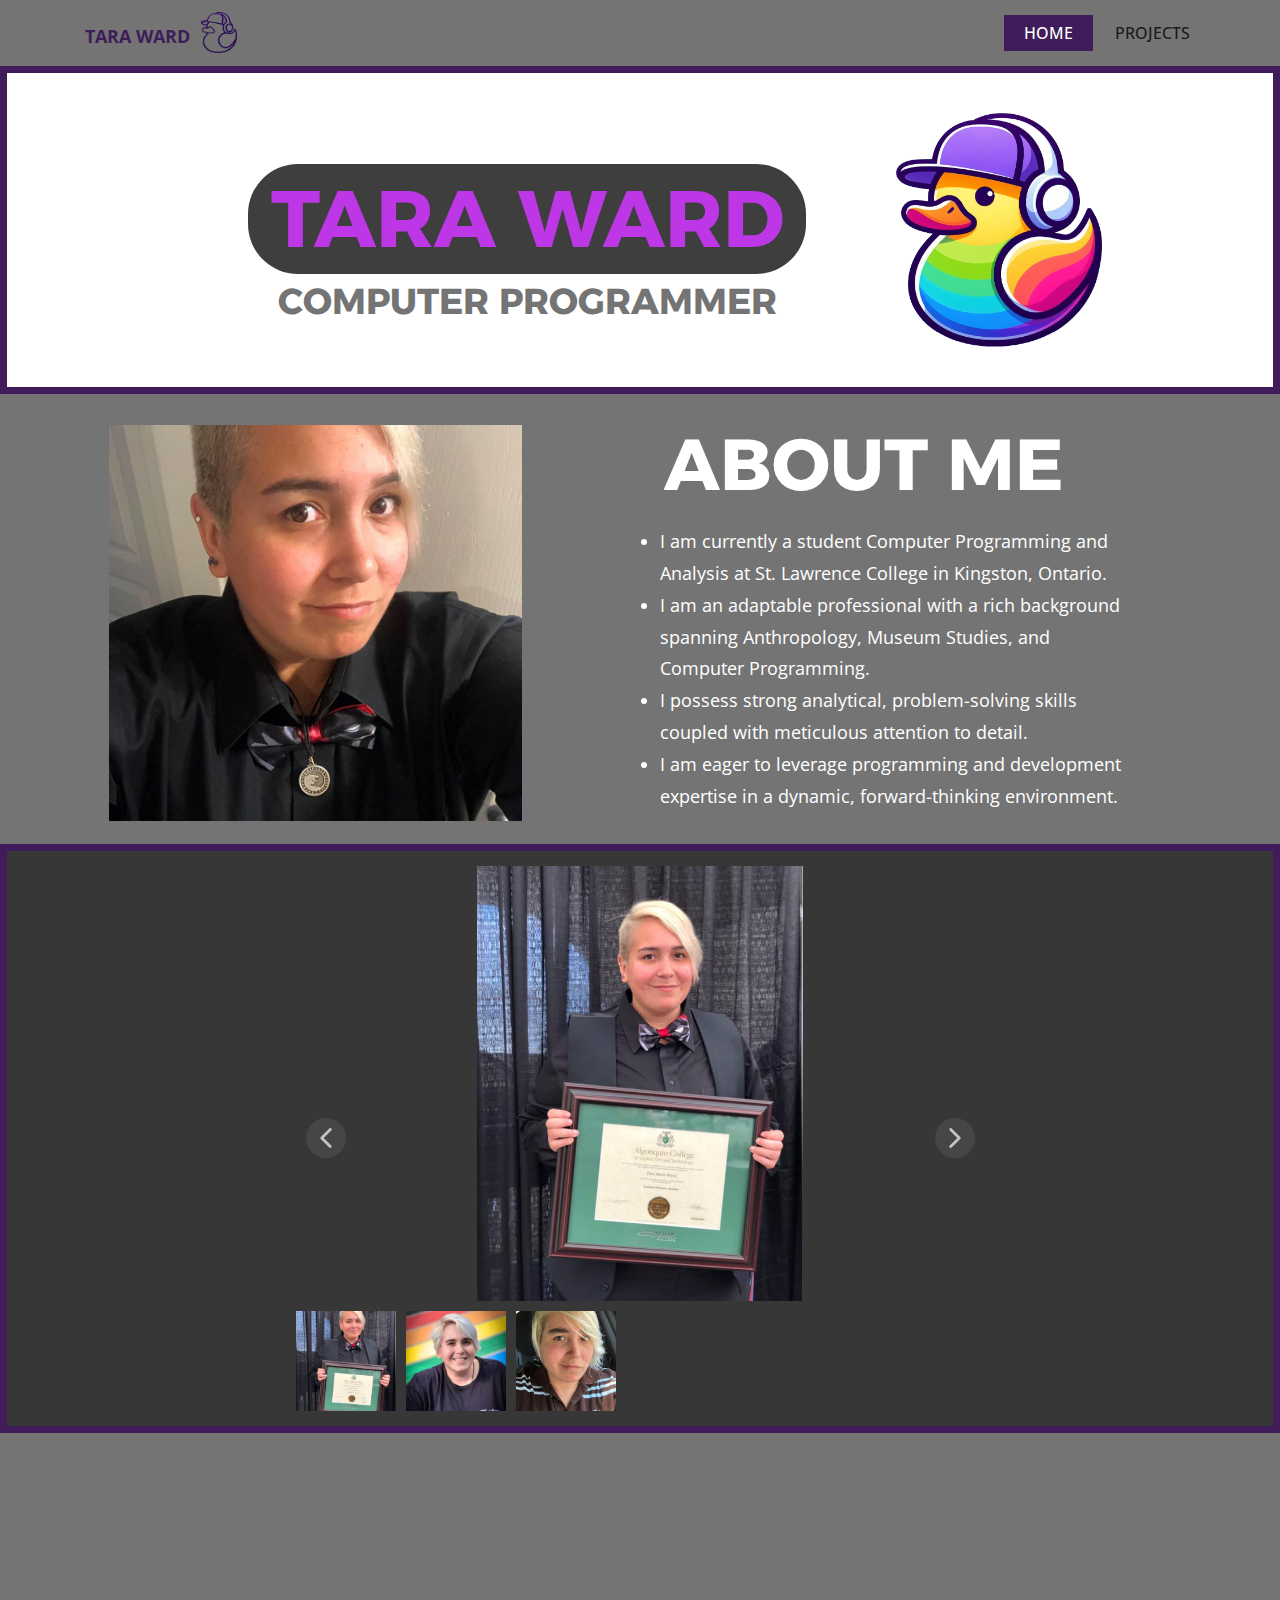
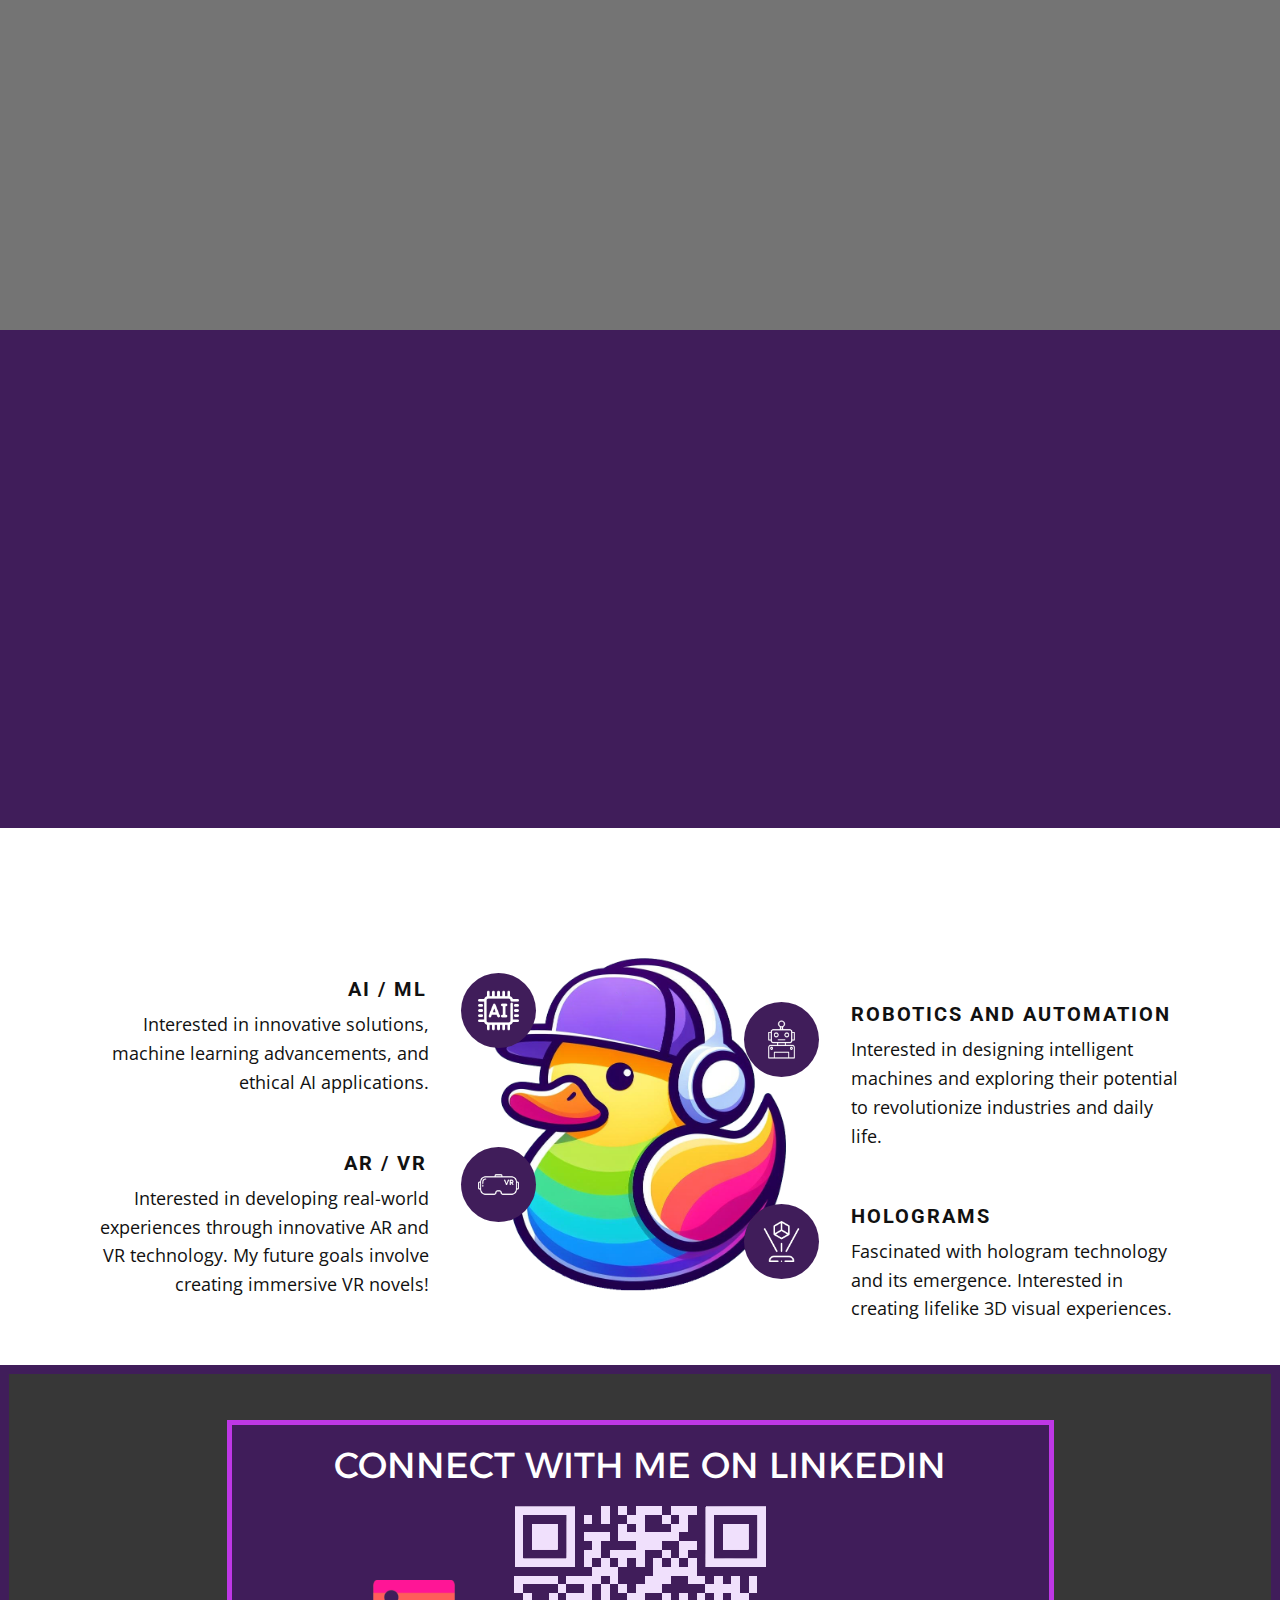
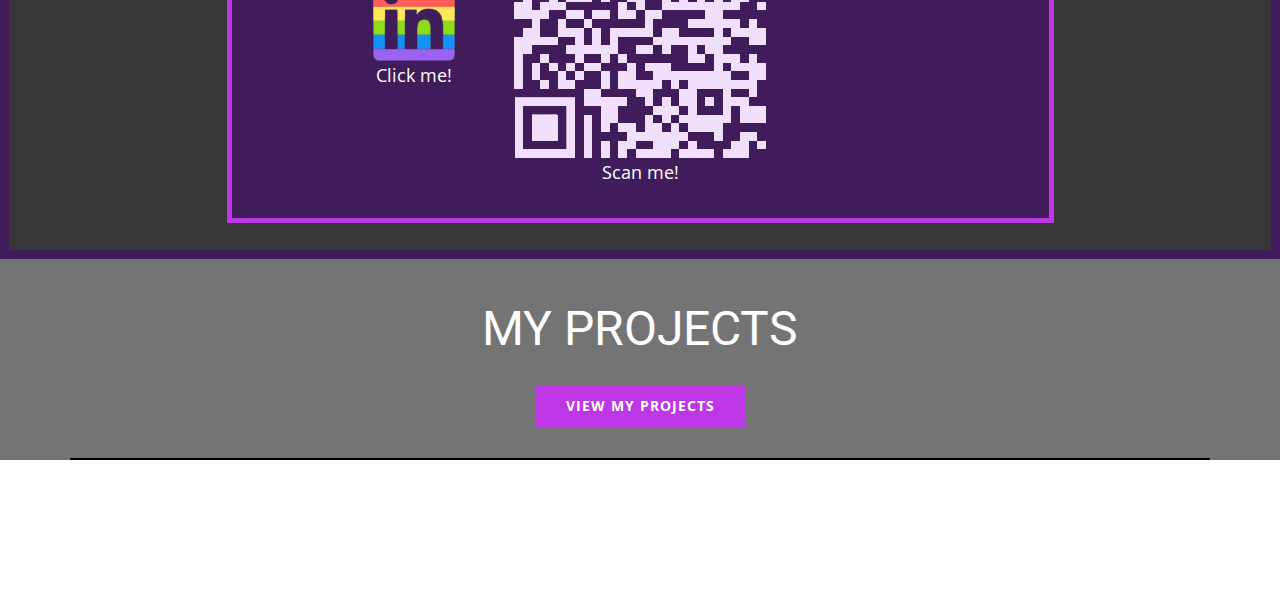
==== index.html @ 1d10e061 "Update index.html" ====
<!DOCTYPE html>
<html style="font-size: 16px;" lang="en"><head>
    <meta name="viewport" content="width=device-width, initial-scale=1.0">
    <meta charset="utf-8">
    <meta name="keywords" content="Web Software Developers, Key Features, Data Visualization, IT solutions, IT solutions, Web Analytics, We are directly involved in t​he process, Get in Touch!">
    <meta name="description" content="">
    <title>Home</title>
    <link rel="stylesheet" href="nicepage.css" media="screen">
<link rel="stylesheet" href="Home.css" media="screen">
    <script class="u-script" type="text/javascript" src="jquery-1.9.1.min.js" defer=""></script>
    <script class="u-script" type="text/javascript" src="nicepage.js" defer=""></script>
    <meta name="generator" content="Nicepage 6.4.0, nicepage.com">
    <link id="u-theme-google-font" rel="stylesheet" href="https://fonts.googleapis.com/css?family=Roboto:100,100i,300,300i,400,400i,500,500i,700,700i,900,900i|Open+Sans:300,300i,400,400i,500,500i,600,600i,700,700i,800,800i">
    <link id="u-page-google-font" rel="stylesheet" href="https://fonts.googleapis.com/css?family=Alexandria:100,200,300,400,500,600,700,800,900">
    
    
    
    
    
    
    
    
    
    
    
    
    <script type="application/ld+json">{
		"@context": "http://schema.org",
		"@type": "Organization",
		"name": "",
		"url": "/",
		"logo": "images/duckoutline.png"
}</script>
    <meta name="theme-color" content="#478ac9">
    <meta property="og:title" content="Home">
    <meta property="og:type" content="website">
    <link rel="canonical" href="/">
  <meta data-intl-tel-input-cdn-path="intlTelInput/"></head>
  <body data-home-page="https://website6167742.nicepage.io/Home.html?version=67b02479-efcf-073f-d6cc-76bc668c853e" data-home-page-title="Home" data-path-to-root="./" data-include-products="false" class="u-body u-xl-mode" data-lang="en"><header class="u-clearfix u-custom-color-5 u-header u-header" id="sec-23e3"><div class="u-clearfix u-sheet u-sheet-1">
        <nav class="u-menu u-menu-one-level u-offcanvas u-menu-1" data-responsive-from="MD">
          <div class="menu-collapse" style="font-size: 1rem; letter-spacing: 0px; text-transform: uppercase; font-weight: 500;">
            <a class="u-button-style u-custom-active-border-color u-custom-active-color u-custom-border u-custom-border-color u-custom-borders u-custom-hover-border-color u-custom-hover-color u-custom-left-right-menu-spacing u-custom-padding-bottom u-custom-text-active-color u-custom-text-color u-custom-text-hover-color u-custom-top-bottom-menu-spacing u-nav-link u-text-active-palette-1-base u-text-hover-palette-2-base" href="#">
              <svg class="u-svg-link" viewBox="0 0 24 24"><use xlink:href="#menu-hamburger"></use></svg>
              <svg class="u-svg-content" version="1.1" id="menu-hamburger" viewBox="0 0 16 16" x="0px" y="0px" xmlns:xlink="http://www.w3.org/1999/xlink" xmlns="http://www.w3.org/2000/svg"><g><rect y="1" width="16" height="2"></rect><rect y="7" width="16" height="2"></rect><rect y="13" width="16" height="2"></rect>
</g></svg>
            </a>
          </div>
          <div class="u-custom-menu u-nav-container">
            <ul class="u-nav u-spacing-2 u-unstyled u-nav-1"><li class="u-nav-item"><a class="u-active-custom-color-2 u-border-active-palette-1-base u-border-hover-palette-1-light-1 u-border-no-left u-border-no-right u-border-no-top u-button-style u-hover-custom-color-2 u-nav-link u-text-active-white u-text-grey-90 u-text-hover-white" href="Home.html" style="padding: 10px 20px;">Home</a>
</li><li class="u-nav-item"><a class="u-active-custom-color-2 u-border-active-palette-1-base u-border-hover-palette-1-light-1 u-border-no-left u-border-no-right u-border-no-top u-button-style u-hover-custom-color-2 u-nav-link u-text-active-white u-text-grey-90 u-text-hover-white" href="Projects.html" style="padding: 10px 20px;">Projects</a>
</li></ul>
          </div>
          <div class="u-custom-menu u-nav-container-collapse">
            <div class="u-black u-container-style u-inner-container-layout u-opacity u-opacity-95 u-sidenav">
              <div class="u-inner-container-layout u-sidenav-overflow">
                <div class="u-menu-close"></div>
                <ul class="u-align-center u-nav u-popupmenu-items u-unstyled u-nav-2"><li class="u-nav-item"><a class="u-button-style u-nav-link" href="Home.html">Home</a>
</li><li class="u-nav-item"><a class="u-button-style u-nav-link" href="Projects.html">Projects</a>
</li></ul>
              </div>
            </div>
            <div class="u-black u-menu-overlay u-opacity u-opacity-70"></div>
          </div>
        </nav>
        <a href="https://nicepage.com" class="u-image u-logo u-image-1" data-image-width="725" data-image-height="824">
          <img src="images/duckoutline.png" class="u-logo-image u-logo-image-1">
        </a>
        <p class="u-text u-text-custom-color-2 u-text-default u-text-1">TARA WARD</p>
      </div></header>
    <section class="u-align-left u-border-7 u-border-custom-color-2 u-clearfix u-uploaded-video u-video u-video-cover u-section-1" id="carousel_3e8e">
      <div class="u-background-video u-expanded" style="">
        <div class="embed-responsive">
          <video class="embed-responsive-item" data-autoplay="1" loop="" muted="1" autoplay="autoplay" playsinline="">
            <source src="files/purple-cyan-neon-light-hexagon-background-animatio-2023-11-27-04-50-09-utc1.mp4" type="video/mp4">
            <p>Your browser does not support HTML5 video.</p>
          </video>
        </div>
        <div class="u-video-shading"></div>
      </div>
      <div class="u-clearfix u-sheet u-sheet-1">
        <img class="u-image u-image-contain u-image-default u-image-1" src="images/duck.png" alt="" data-image-width="725" data-image-height="824">
        <img class="u-expanded-width-xs u-image u-image-round u-radius u-image-2" src="images/greybg.png" alt="" data-image-width="1646" data-image-height="677">
        <h1 class="u-align-center u-custom-font u-text u-text-custom-color-4 u-text-1">TARA WARD</h1>
        <h1 class="u-align-center u-custom-font u-text u-text-custom-color-5 u-text-2">COMPUTER PROGRAMMER</h1>
      </div>
    </section>
    <section class="u-align-center u-clearfix u-custom-color-5 u-section-2" id="carousel_7a94">
      <div class="u-clearfix u-sheet u-valign-middle-md u-sheet-1">
        <img alt="" class="u-image u-image-default u-image-1" src="images/64440705_10161714739885648_8669636493385400320_n.jpg" data-image-width="960" data-image-height="958">
        <h1 class="u-align-center u-custom-font u-text u-text-1">ABOUT ME</h1>
        <ul class="u-align-left u-text u-text-2">
          <li> I am currently a student Computer Programming and Analysis at St. Lawrence College in Kingston, Ontario.</li>
          <li>I am an adaptable professional with a rich background spanning Anthropology, Museum Studies, and Computer Programming.</li>
          <li>I possess strong analytical, problem-solving skills coupled with meticulous attention to detail.</li>
          <li>I am eager to leverage programming and development expertise in a dynamic, forward-thinking environment.</li>
        </ul>
      </div>
    </section>
    <section class="u-align-center u-border-7 u-border-custom-color-2 u-clearfix u-container-align-center u-custom-color-6 u-section-3" id="sec-ccc9">
      <div class="u-clearfix u-sheet u-valign-middle-lg u-valign-middle-md u-valign-middle-xl u-sheet-1">
        <div class="u-carousel u-expanded-width-sm u-expanded-width-xs u-gallery u-layout-thumbnails u-lightbox u-no-transition u-show-text-always u-gallery-1" id="carousel-b282" data-interval="5000" data-u-ride="carousel">
          <div class="u-carousel-inner u-gallery-inner" role="listbox">
            <div class="u-active u-carousel-item u-gallery-item u-carousel-item-1">
              <div class="u-back-slide u-back-slide-1" data-image-width="562" data-image-height="750">
                <img src="images/65710660_10161765509825648_4259339163595177984_n.jpg" alt="" data-image-width="2000" data-image-height="1333" class="u-back-image u-expanded u-image-contain">
              </div>
              <div class="u-over-slide u-over-slide-1">
                <h3 class="u-gallery-heading">Sample Title</h3>
                <p class="u-gallery-text">Sample Text</p>
              </div>
            </div>
            <div class="u-carousel-item u-gallery-item u-carousel-item-2" data-image-width="2836" data-image-height="1875">
              <div class="u-back-slide" data-image-width="462" data-image-height="603">
                <img class="u-back-image u-expanded u-image-contain" src="images/TaraSmile.PNG">
              </div>
              <div class="u-over-slide u-over-slide-2">
                <h3 class="u-gallery-heading">Sample Title</h3>
                <p class="u-gallery-text">Sample Text</p>
              </div>
            </div>
            <div class="u-carousel-item u-gallery-item u-carousel-item-3" data-image-width="2320" data-image-height="3088">
              <div class="u-back-slide u-back-slide-3">
                <img class="u-back-image u-expanded u-image-contain" src="images/65108640438__A050D91D-3A52-451F-A595-31AC5B455A7B.jpg">
              </div>
              <div class="u-over-slide u-over-slide-3"></div>
              <style data-mode="XL" data-visited="true"></style>
              <style data-mode="LG"></style>
              <style data-mode="MD"></style>
              <style data-mode="SM" data-visited="true"></style>
              <style data-mode="XS" data-visited="true"></style>
            </div>
          </div>
          <a class="u-absolute-vcenter u-carousel-control u-carousel-control-prev u-grey-70 u-icon-circle u-opacity u-opacity-70 u-spacing-10 u-text-white u-carousel-control-1" href="#carousel-b282" role="button" data-u-slide="prev">
            <span aria-hidden="true">
              <svg viewBox="0 0 451.847 451.847"><path d="M97.141,225.92c0-8.095,3.091-16.192,9.259-22.366L300.689,9.27c12.359-12.359,32.397-12.359,44.751,0
c12.354,12.354,12.354,32.388,0,44.748L173.525,225.92l171.903,171.909c12.354,12.354,12.354,32.391,0,44.744
c-12.354,12.365-32.386,12.365-44.745,0l-194.29-194.281C100.226,242.115,97.141,234.018,97.141,225.92z"></path></svg>
            </span>
            <span class="sr-only">
              <svg viewBox="0 0 451.847 451.847"><path d="M97.141,225.92c0-8.095,3.091-16.192,9.259-22.366L300.689,9.27c12.359-12.359,32.397-12.359,44.751,0
c12.354,12.354,12.354,32.388,0,44.748L173.525,225.92l171.903,171.909c12.354,12.354,12.354,32.391,0,44.744
c-12.354,12.365-32.386,12.365-44.745,0l-194.29-194.281C100.226,242.115,97.141,234.018,97.141,225.92z"></path></svg>
            </span>
          </a>
          <a class="u-absolute-vcenter u-carousel-control u-carousel-control-next u-grey-70 u-icon-circle u-opacity u-opacity-70 u-spacing-10 u-text-white u-carousel-control-2" href="#carousel-b282" role="button" data-u-slide="next">
            <span aria-hidden="true">
              <svg viewBox="0 0 451.846 451.847"><path d="M345.441,248.292L151.154,442.573c-12.359,12.365-32.397,12.365-44.75,0c-12.354-12.354-12.354-32.391,0-44.744
L278.318,225.92L106.409,54.017c-12.354-12.359-12.354-32.394,0-44.748c12.354-12.359,32.391-12.359,44.75,0l194.287,194.284
c6.177,6.18,9.262,14.271,9.262,22.366C354.708,234.018,351.617,242.115,345.441,248.292z"></path></svg>
            </span>
            <span class="sr-only">
              <svg viewBox="0 0 451.846 451.847"><path d="M345.441,248.292L151.154,442.573c-12.359,12.365-32.397,12.365-44.75,0c-12.354-12.354-12.354-32.391,0-44.744
L278.318,225.92L106.409,54.017c-12.354-12.359-12.354-32.394,0-44.748c12.354-12.359,32.391-12.359,44.75,0l194.287,194.284
c6.177,6.18,9.262,14.271,9.262,22.366C354.708,234.018,351.617,242.115,345.441,248.292z"></path></svg>
            </span>
          </a>
          <ol class="u-carousel-thumbnails u-spacing-10 u-carousel-thumbnails-1">
            <li class="u-active u-carousel-thumbnail u-carousel-thumbnail-1" data-u-target="#carousel-b282" data-u-slide-to="0">
              <img class="u-carousel-thumbnail-image u-image" src="images/65710660_10161765509825648_4259339163595177984_n.jpg">
            </li>
            <li class="u-carousel-thumbnail u-carousel-thumbnail-2" data-u-target="#carousel-b282" data-u-slide-to="1">
              <img class="u-carousel-thumbnail-image u-image" src="images/TaraSmile.PNG">
            </li>
            <li class="u-carousel-thumbnail u-carousel-thumbnail-3" data-u-target="#carousel-b282" data-u-slide-to="2">
              <img class="u-carousel-thumbnail-image u-image" src="images/65108640438__A050D91D-3A52-451F-A595-31AC5B455A7B.jpg">
            </li>
          </ol>
        </div>
      </div>
    </section>
    <section class="u-align-center-lg u-align-center-md u-align-center-xl u-align-left-sm u-align-left-xs u-clearfix u-custom-color-5 u-section-4" id="carousel_c8b0" data-animation-name="" data-animation-duration="0" data-animation-delay="0" data-animation-direction="">
      <div class="u-clearfix u-sheet u-sheet-1">
        <h2 class="u-align-center u-custom-font u-text u-text-default u-text-1" data-animation-name="customAnimationIn" data-animation-duration="1500" data-animation-delay="0">MY STRENGTHS</h2>
        <div class="custom-expanded u-expanded-width-xl u-list u-list-1">
          <div class="u-repeater u-repeater-1">
            <div class="u-align-center u-border-3 u-border-custom-color-4 u-container-align-center-xs u-container-style u-custom-color-6 u-list-item u-radius-15 u-repeater-item u-shape-round u-list-item-1" data-href="https://nicepage.com" data-animation-name="customAnimationIn" data-animation-duration="1500">
              <div class="u-container-layout u-similar-container u-valign-middle u-container-layout-1">
                <h6 class="u-custom-font u-text u-text-2">Problem Solving</h6>
              </div>
            </div>
            <div class="u-align-center u-border-3 u-border-custom-color-4 u-container-align-center-xs u-container-style u-custom-color-6 u-list-item u-radius-15 u-repeater-item u-shape-round u-list-item-2" data-href="https://nicepage.com" data-animation-direction="Up" data-animation-name="customAnimationIn" data-animation-duration="1500" data-animation-delay="250">
              <div class="u-container-layout u-similar-container u-valign-middle u-container-layout-2">
                <h6 class="u-custom-font u-text u-text-3">Strong Communication</h6>
              </div>
            </div>
            <div class="u-align-center u-border-3 u-border-custom-color-4 u-container-align-center-xs u-container-align-left-lg u-container-align-left-md u-container-align-left-sm u-container-align-left-xl u-container-style u-custom-color-6 u-list-item u-radius-15 u-repeater-item u-shape-round u-list-item-3" data-href="https://nicepage.com" data-animation-direction="Up" data-animation-name="customAnimationIn" data-animation-duration="1500" data-animation-delay="500">
              <div class="u-container-layout u-similar-container u-valign-middle u-container-layout-3">
                <h6 class="u-custom-font u-text u-text-4"><span class="u-icon"></span>&nbsp;Eagerness to Learn
                </h6>
              </div>
            </div>
            <div class="u-align-center u-border-3 u-border-custom-color-4 u-container-align-center-xs u-container-style u-custom-color-6 u-list-item u-radius-15 u-repeater-item u-shape-round u-list-item-4" data-href="https://nicepage.com" data-animation-direction="Up" data-animation-name="customAnimationIn" data-animation-duration="1500" data-animation-delay="750">
              <div class="u-container-layout u-similar-container u-valign-middle u-container-layout-4">
                <h6 class="u-custom-font u-text u-text-5">Attention to Detail</h6>
              </div>
            </div>
            <div class="u-align-center u-border-3 u-border-custom-color-4 u-container-align-center-xs u-container-style u-custom-color-6 u-list-item u-radius-15 u-repeater-item u-shape-round u-list-item-5" data-href="https://nicepage.com" data-animation-direction="Up" data-animation-name="customAnimationIn" data-animation-duration="1500" data-animation-delay="750">
              <div class="u-container-layout u-similar-container u-valign-middle u-container-layout-5">
                <h6 class="u-custom-font u-text u-text-6">Time Management and Organization</h6>
              </div>
            </div>
            <div class="u-align-center u-border-3 u-border-custom-color-4 u-container-align-center-xs u-container-align-left-lg u-container-align-left-md u-container-align-left-sm u-container-align-left-xl u-container-style u-custom-color-6 u-list-item u-radius-15 u-repeater-item u-shape-round u-list-item-6" data-href="https://nicepage.com" data-animation-direction="Up" data-animation-name="customAnimationIn" data-animation-duration="1500" data-animation-delay="750">
              <div class="u-container-layout u-similar-container u-valign-middle u-container-layout-6">
                <h6 class="u-custom-font u-text u-text-7">Resilience and Persistence</h6>
              </div>
            </div>
            <div class="u-align-center u-border-3 u-border-custom-color-4 u-container-align-center-xs u-container-align-left-lg u-container-align-left-md u-container-align-left-sm u-container-align-left-xl u-container-style u-custom-color-6 u-list-item u-radius-15 u-repeater-item u-shape-round u-list-item-7" data-href="https://nicepage.com" data-animation-direction="Up" data-animation-name="customAnimationIn" data-animation-duration="1500" data-animation-delay="1000">
              <div class="u-container-layout u-similar-container u-valign-middle u-container-layout-7">
                <h6 class="u-custom-font u-text u-text-8">Analytical Thinking</h6>
              </div>
            </div>
            <div class="u-align-center u-border-3 u-border-custom-color-4 u-container-align-center-xs u-container-align-left-lg u-container-align-left-md u-container-align-left-sm u-container-align-left-xl u-container-style u-custom-color-6 u-list-item u-radius-15 u-repeater-item u-shape-round u-list-item-8" data-href="https://nicepage.com" data-animation-direction="Up" data-animation-name="customAnimationIn" data-animation-duration="1500" data-animation-delay="1000">
              <div class="u-container-layout u-similar-container u-valign-middle u-container-layout-8">
                <h6 class="u-custom-font u-text u-text-9">Adaptability</h6>
              </div>
            </div>
            <div class="u-align-center u-border-3 u-border-custom-color-4 u-container-align-center-xs u-container-align-left-lg u-container-align-left-md u-container-align-left-sm u-container-align-left-xl u-container-style u-custom-color-6 u-list-item u-radius-15 u-repeater-item u-shape-round u-list-item-9" data-href="https://nicepage.com" data-animation-direction="Up" data-animation-name="customAnimationIn" data-animation-duration="1500" data-animation-delay="1000">
              <div class="u-container-layout u-similar-container u-valign-middle u-container-layout-9">
                <h6 class="u-custom-font u-text u-text-10">Professional and Ethical</h6>
              </div>
            </div>
          </div>
        </div>
      </div>
    </section>
    <section class="u-align-center-lg u-align-center-md u-align-center-xl u-align-left-sm u-align-left-xs u-clearfix u-custom-color-2 u-section-5" id="carousel_556c" data-animation-name="" data-animation-duration="0" data-animation-delay="0" data-animation-direction="">
      <div class="u-clearfix u-sheet u-sheet-1">
        <h2 class="u-align-center u-custom-font u-text u-text-default u-text-1" data-animation-name="customAnimationIn" data-animation-duration="1500" data-animation-delay="0">INDUSTRY SKILLS</h2>
        <div class="custom-expanded u-expanded-width-xl u-list u-list-1">
          <div class="u-repeater u-repeater-1">
            <div class="u-align-center u-border-3 u-border-custom-color-5 u-container-align-center u-container-style u-custom-color-6 u-list-item u-radius-15 u-repeater-item u-shape-round u-list-item-1" data-href="https://nicepage.com" data-animation-name="customAnimationIn" data-animation-duration="1500">
              <div class="u-container-layout u-similar-container u-valign-middle u-container-layout-1">
                <h6 class="u-align-center u-custom-font u-text u-text-2">C++</h6>
              </div>
            </div>
            <div class="u-align-center u-border-3 u-border-custom-color-5 u-container-align-center u-container-style u-custom-color-6 u-list-item u-radius-15 u-repeater-item u-shape-round u-list-item-2" data-href="https://nicepage.com" data-animation-direction="Up" data-animation-name="customAnimationIn" data-animation-duration="1500" data-animation-delay="250">
              <div class="u-container-layout u-similar-container u-valign-middle u-container-layout-2">
                <h6 class="u-align-center u-custom-font u-text u-text-3">HTML</h6>
              </div>
            </div>
            <div class="u-align-center u-border-3 u-border-custom-color-5 u-container-align-center u-container-style u-custom-color-6 u-list-item u-radius-15 u-repeater-item u-shape-round u-list-item-3" data-href="https://nicepage.com" data-animation-direction="Up" data-animation-name="customAnimationIn" data-animation-duration="1500" data-animation-delay="500">
              <div class="u-container-layout u-similar-container u-valign-middle u-container-layout-3">
                <h6 class="u-align-center u-custom-font u-text u-text-4">COBOL</h6>
              </div>
            </div>
            <div class="u-align-center u-border-3 u-border-custom-color-5 u-container-align-center u-container-style u-custom-color-6 u-list-item u-radius-15 u-repeater-item u-shape-round u-list-item-4" data-href="https://nicepage.com" data-animation-direction="Up" data-animation-name="customAnimationIn" data-animation-duration="1500" data-animation-delay="750">
              <div class="u-container-layout u-similar-container u-valign-middle u-container-layout-4">
                <h6 class="u-align-center u-custom-font u-text u-text-5">Digital Design</h6>
              </div>
            </div>
            <div class="u-align-center u-border-3 u-border-custom-color-5 u-container-align-center u-container-style u-custom-color-6 u-list-item u-radius-15 u-repeater-item u-shape-round u-list-item-5" data-href="https://nicepage.com" data-animation-direction="Up" data-animation-name="customAnimationIn" data-animation-duration="1500" data-animation-delay="750">
              <div class="u-container-layout u-similar-container u-valign-middle u-container-layout-5">
                <h6 class="u-align-center u-custom-font u-text u-text-6">C#</h6>
              </div>
            </div>
            <div class="u-align-center u-border-3 u-border-custom-color-5 u-container-align-center u-container-style u-custom-color-6 u-list-item u-radius-15 u-repeater-item u-shape-round u-list-item-6" data-href="https://nicepage.com" data-animation-direction="Up" data-animation-name="customAnimationIn" data-animation-duration="1500" data-animation-delay="750">
              <div class="u-container-layout u-similar-container u-valign-middle u-container-layout-6">
                <h6 class="u-align-center u-custom-font u-text u-text-7">CSS</h6>
              </div>
            </div>
            <div class="u-align-center u-border-3 u-border-custom-color-5 u-container-align-center u-container-style u-custom-color-6 u-list-item u-radius-15 u-repeater-item u-shape-round u-list-item-7" data-href="https://nicepage.com" data-animation-direction="Up" data-animation-name="customAnimationIn" data-animation-duration="1500" data-animation-delay="1000">
              <div class="u-container-layout u-similar-container u-valign-middle u-container-layout-7">
                <h6 class="u-align-center u-custom-font u-text u-text-8">Linux</h6>
              </div>
            </div>
            <div class="u-align-center u-border-3 u-border-custom-color-5 u-container-align-center u-container-style u-custom-color-6 u-list-item u-radius-15 u-repeater-item u-shape-round u-list-item-8" data-href="https://nicepage.com" data-animation-direction="Up" data-animation-name="customAnimationIn" data-animation-duration="1500" data-animation-delay="1000">
              <div class="u-container-layout u-similar-container u-valign-middle u-container-layout-8">
                <h6 class="u-align-center u-custom-font u-text u-text-9">Database Management</h6>
              </div>
            </div>
            <div class="u-align-center u-border-3 u-border-custom-color-5 u-container-align-center u-container-style u-custom-color-6 u-list-item u-radius-15 u-repeater-item u-shape-round u-list-item-9" data-href="https://nicepage.com" data-animation-direction="Up" data-animation-name="customAnimationIn" data-animation-duration="1500" data-animation-delay="1000">
              <div class="u-container-layout u-similar-container u-valign-middle u-container-layout-9">
                <h6 class="u-align-center u-custom-font u-text u-text-10">SQL</h6>
              </div>
            </div>
            <div class="u-align-center u-border-3 u-border-custom-color-5 u-container-align-center u-container-style u-custom-color-6 u-list-item u-radius-15 u-repeater-item u-shape-round u-list-item-10" data-href="https://nicepage.com" data-animation-direction="Up" data-animation-name="customAnimationIn" data-animation-duration="1500" data-animation-delay="1000">
              <div class="u-container-layout u-similar-container u-valign-middle u-container-layout-10">
                <h6 class="u-align-center u-custom-font u-text u-text-11">JavaScript</h6>
              </div>
            </div>
            <div class="u-align-center u-border-3 u-border-custom-color-5 u-container-align-center u-container-style u-custom-color-6 u-list-item u-radius-15 u-repeater-item u-shape-round u-list-item-11" data-href="https://nicepage.com" data-animation-direction="Up" data-animation-name="customAnimationIn" data-animation-duration="1500" data-animation-delay="1000">
              <div class="u-container-layout u-similar-container u-valign-middle u-container-layout-11">
                <h6 class="u-align-center u-custom-font u-text u-text-12">z/OS: TSO/ISPF </h6>
              </div>
            </div>
            <div class="u-align-center u-border-3 u-border-custom-color-5 u-container-align-center u-container-style u-custom-color-6 u-list-item u-radius-15 u-repeater-item u-shape-round u-list-item-12" data-href="https://nicepage.com" data-animation-direction="Up" data-animation-name="customAnimationIn" data-animation-duration="1500" data-animation-delay="1000">
              <div class="u-container-layout u-similar-container u-valign-middle u-container-layout-12">
                <h6 class="u-align-center u-custom-font u-text u-text-13">Data Analysis</h6>
              </div>
            </div>
            <div class="u-align-center u-border-3 u-border-custom-color-5 u-container-align-center u-container-style u-custom-color-6 u-list-item u-radius-15 u-repeater-item u-shape-round u-list-item-13" data-href="https://nicepage.com" data-animation-direction="Up" data-animation-name="customAnimationIn" data-animation-duration="1500" data-animation-delay="1000">
              <div class="u-container-layout u-similar-container u-valign-middle u-container-layout-13">
                <h6 class="u-align-center u-custom-font u-text u-text-14">Java</h6>
              </div>
            </div>
            <div class="u-align-center u-border-3 u-border-custom-color-5 u-container-align-center u-container-style u-custom-color-6 u-list-item u-radius-15 u-repeater-item u-shape-round u-list-item-14" data-href="https://nicepage.com" data-animation-direction="Up" data-animation-name="customAnimationIn" data-animation-duration="1500" data-animation-delay="1000">
              <div class="u-container-layout u-similar-container u-valign-middle u-container-layout-14">
                <h6 class="u-align-center u-custom-font u-text u-text-15">PHP</h6>
              </div>
            </div>
            <div class="u-align-center u-border-3 u-border-custom-color-5 u-container-align-center u-container-style u-custom-color-6 u-list-item u-radius-15 u-repeater-item u-shape-round u-list-item-15" data-href="https://nicepage.com" data-animation-direction="Up" data-animation-name="customAnimationIn" data-animation-duration="1500" data-animation-delay="1000">
              <div class="u-container-layout u-similar-container u-valign-middle u-container-layout-15">
                <h6 class="u-align-center u-custom-font u-text u-text-16">UX/UI Design</h6>
              </div>
            </div>
            <div class="u-align-center u-border-3 u-border-custom-color-5 u-container-align-center u-container-style u-custom-color-6 u-list-item u-radius-15 u-repeater-item u-shape-round u-list-item-16" data-href="https://nicepage.com" data-animation-direction="Up" data-animation-name="customAnimationIn" data-animation-duration="1500" data-animation-delay="1000">
              <div class="u-container-layout u-similar-container u-valign-middle u-container-layout-16">
                <h6 class="u-align-center u-custom-font u-text u-text-17">Unity</h6>
              </div>
            </div>
          </div>
        </div>
      </div>
    </section>
    <section class="u-clearfix u-valign-middle-lg u-valign-middle-md u-section-6" id="carousel_2a93">
      <div class="u-clearfix u-sheet u-sheet-1">
        <h2 class="u-align-center u-custom-font u-text u-text-default-lg u-text-default-md u-text-default-sm u-text-default-xl u-text-1" data-animation-name="customAnimationIn" data-animation-duration="1500" data-animation-delay="0">CAREER INTERESTS</h2>
        <img class="u-hidden-md u-hidden-sm u-hidden-xs u-image u-image-contain u-image-default u-image-1" src="images/duck.png" alt="" data-image-width="725" data-image-height="824">
        <div class="u-expanded-width-sm u-expanded-width-xs u-list u-list-1">
          <div class="u-repeater u-repeater-1">
            <div class="u-container-style u-list-item u-repeater-item">
              <div class="u-container-layout u-similar-container u-container-layout-1"><span class="u-custom-color-2 u-file-icon u-icon u-icon-circle u-text-white u-icon-1"><img src="images/2432846-e9bc48ec.png" alt=""></span>
                <h4 class="u-text u-text-2">ROBOTICS AND AUTOMATION</h4>
                <p class="u-text u-text-3"> Interested in designing intelligent machines and exploring their potential to revolutionize industries and daily life.</p>
              </div>
            </div>
            <div class="u-container-style u-list-item u-repeater-item">
              <div class="u-container-layout u-similar-container u-container-layout-2"><span class="u-custom-color-2 u-file-icon u-icon u-icon-circle u-text-white u-icon-2"><img src="images/3208523-6fc16473.png" alt=""></span>
                <h4 class="u-text u-text-4"> HOLOGRAMS</h4>
                <p class="u-text u-text-5"> Fascinated with hologram technology and its emergence. Interested in creating lifelike 3D visual experiences.</p>
              </div>
            </div>
          </div>
        </div>
        <div class="u-expanded-width-sm u-expanded-width-xs u-list u-list-2">
          <div class="u-repeater u-repeater-2">
            <div class="u-align-right u-container-style u-list-item u-repeater-item">
              <div class="u-container-layout u-similar-container u-container-layout-3"><span class="u-custom-color-2 u-custom-item u-file-icon u-icon u-icon-circle u-icon-3"><img src="images/826118-2a3beaa4.png" alt=""></span>
                <h4 class="u-text u-text-6">AI / ML</h4>
                <p class="u-text u-text-7"> Interested in innovative solutions, machine learning advancements, and ethical AI applications.</p>
              </div>
            </div>
            <div class="u-align-right u-container-style u-list-item u-repeater-item">
              <div class="u-container-layout u-similar-container u-container-layout-4"><span class="u-custom-color-2 u-custom-item u-file-icon u-icon u-icon-circle u-icon-4"><img src="images/3646958-25943760.png" alt=""></span>
                <h4 class="u-text u-text-8">AR / VR</h4>
                <p class="u-text u-text-9"> Interested in developing real-world experiences through innovative AR and VR technology. My future goals involve creating immersive VR novels!</p>
              </div>
            </div>
          </div>
        </div>
      </div>
    </section>
    <section class="u-align-center u-border-9 u-border-custom-color-2 u-clearfix u-custom-color-6 u-section-7" id="sec-ec60">
      <div class="u-clearfix u-sheet u-sheet-1">
        <div class="u-border-5 u-border-custom-color-4 u-container-style u-custom-color-2 u-expanded-width-sm u-expanded-width-xs u-group u-group-1">
          <div class="u-container-layout u-container-layout-1">
            <h3 class="u-align-center u-custom-font u-text u-text-1">CONNECT WITH ME ON LINKEDIN</h3>
            <img class="u-image u-image-default u-preserve-proportions u-image-1" src="images/QRCodeLinkedIn.png" alt="" data-image-width="252" data-image-height="252">
            <img class="u-image u-image-default u-image-2" src="images/linkedinrainbow.png" alt="" data-image-width="484" data-image-height="483" data-href="https://www.linkedin.com/in/tara-m-ward/" data-target="_blank">
            <p class="u-align-center u-text u-text-2">Click me!</p>
            <p class="u-align-center u-text u-text-3">Scan me!</p>
          </div>
        </div>
      </div>
    </section>
    <section class="u-clearfix u-custom-color-5 u-section-8" id="carousel_84a7">
      <div class="u-clearfix u-sheet u-valign-middle u-sheet-1">
        <div class="u-align-center u-border-2 u-border-black u-border-no-left u-border-no-right u-border-no-top u-container-align-center u-container-style u-expanded-width u-group u-shape-rectangle u-group-1">
          <div class="u-container-layout u-container-layout-1">
            <h2 class="u-align-center u-text u-text-default u-text-1">MY PROJECTS </h2>
            <a href="Home.html" class="u-btn u-button-style u-custom-color-4 u-hover-custom-color-2 u-btn-1">VIEW MY PROJECTS </a>
          </div>
        </div>
      </div>
    </section>
    
    
    
    
    
    <footer class="u-align-center u-clearfix u-footer u-uploaded-video u-video" id="sec-5ad9"><div class="u-background-video u-expanded" style="">
        <div class="embed-responsive">
          <video class="embed-responsive-item" data-autoplay="1" loop="" muted="1" autoplay="autoplay" playsinline="">
            <source src="files/purple-cyan-neon-light-hexagon-background-animatio-2023-11-27-04-50-09-utc1.mp4" type="video/mp4">
            <p>Your browser does not support HTML5 video.</p>
          </video>
        </div>
        <div class="u-video-shading"></div>
      </div><div class="u-clearfix u-sheet u-sheet-1">
        <p class="u-small-text u-text u-text-body-alt-color u-text-variant u-text-1">Site by TARA WARD.&nbsp;<br>2024 
        </p>
      </div></footer>
   
  
</body></html>
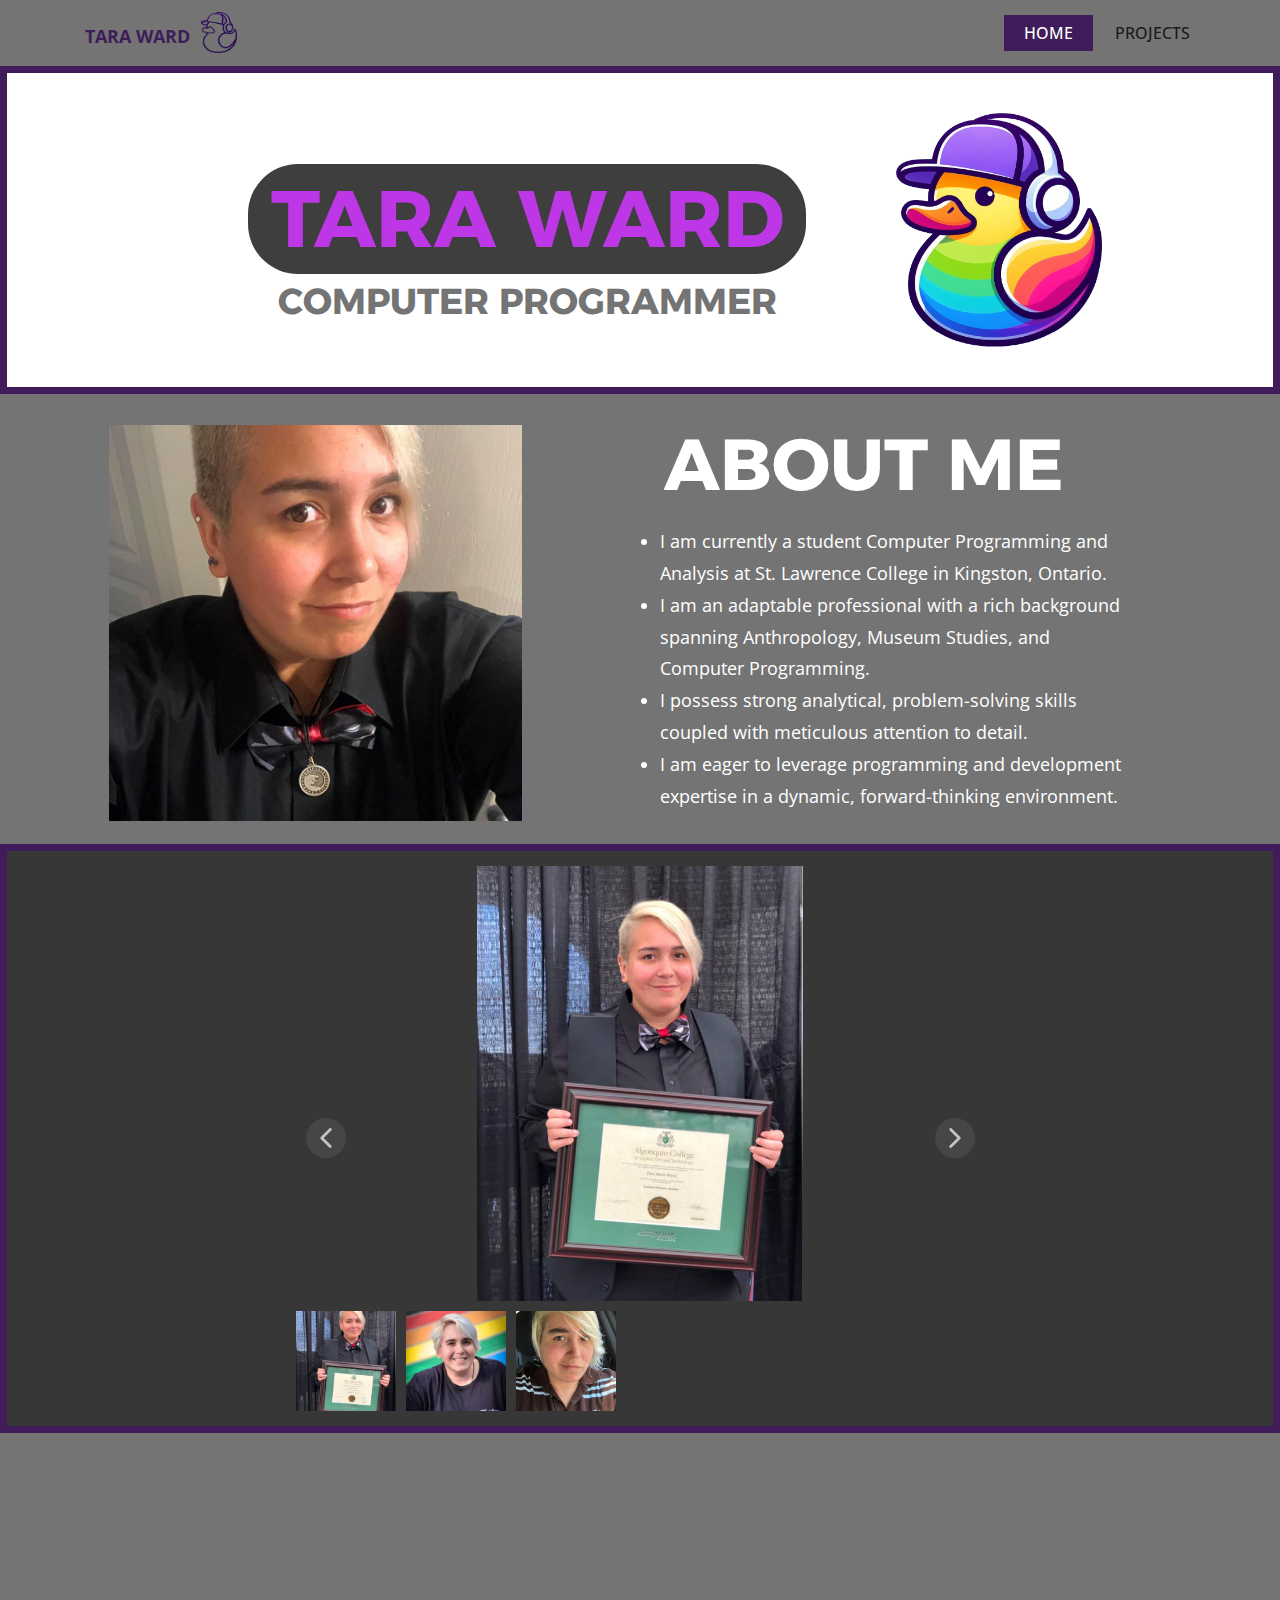
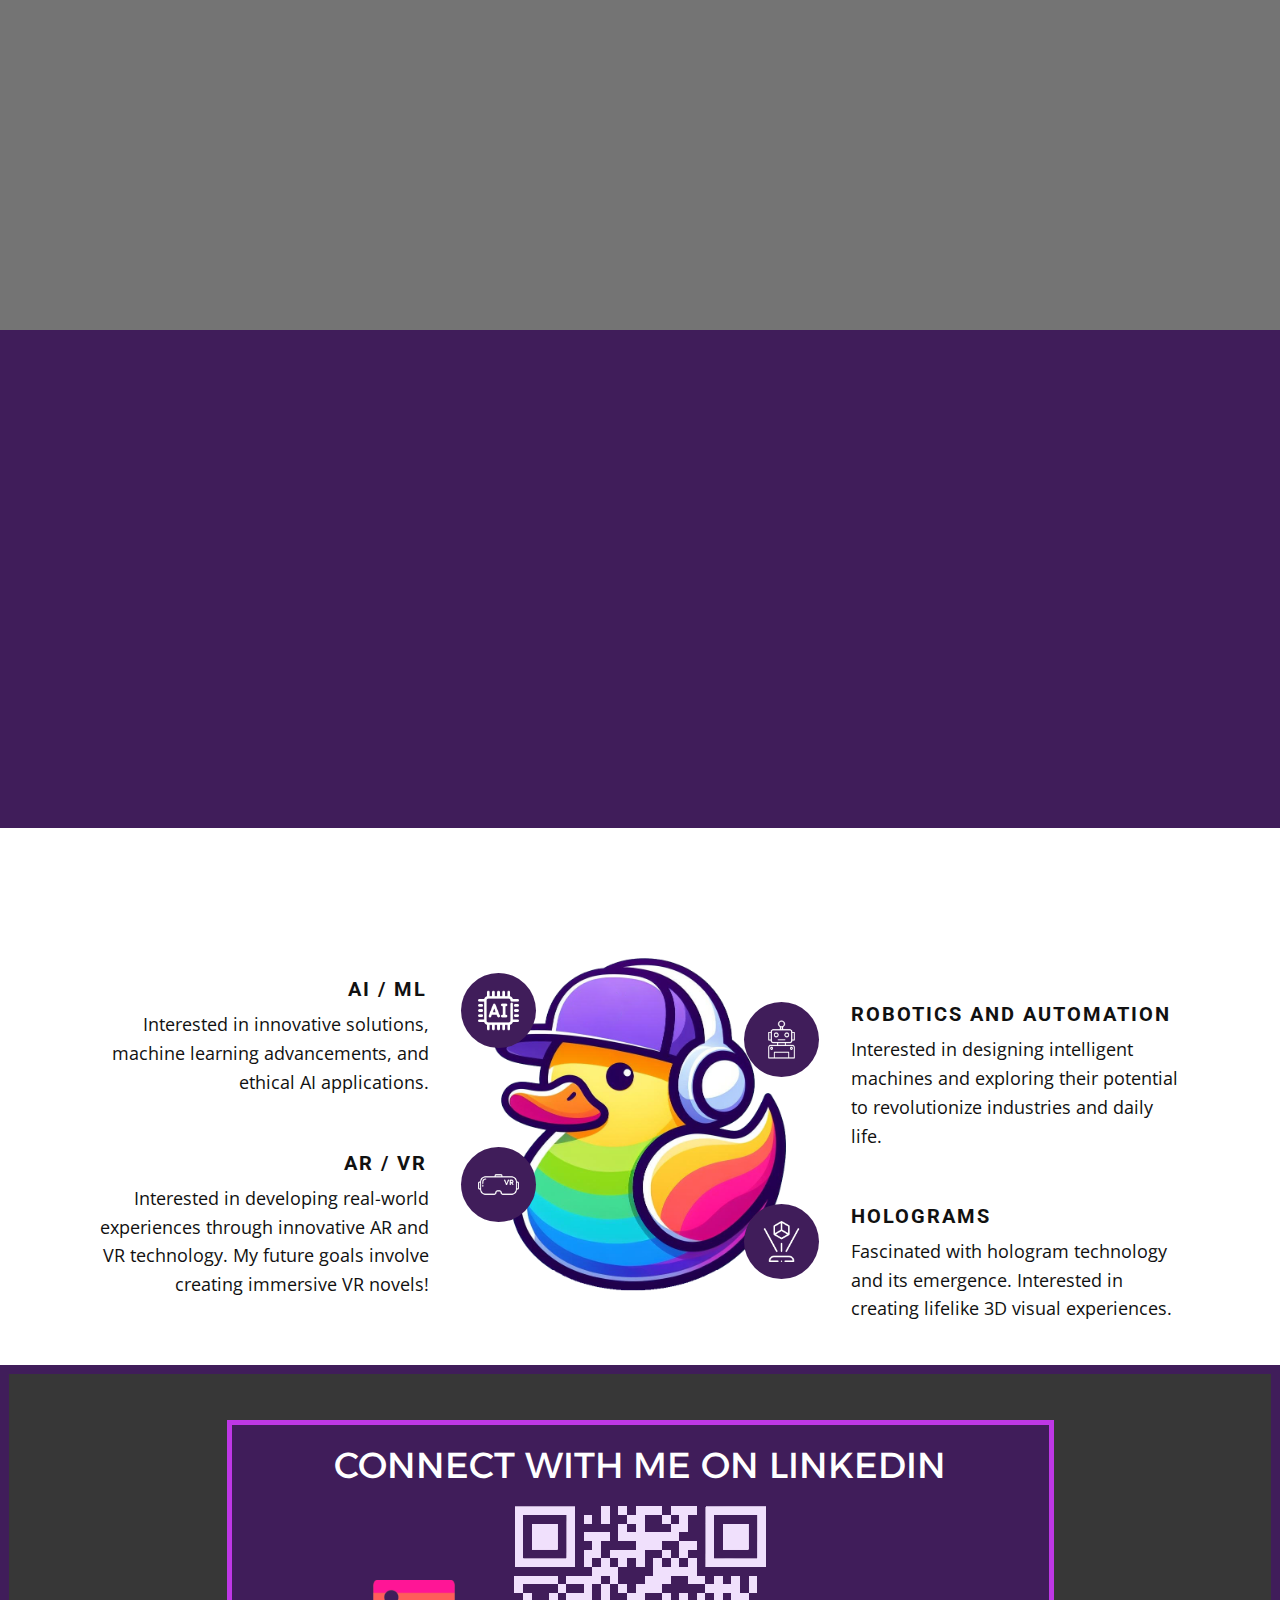
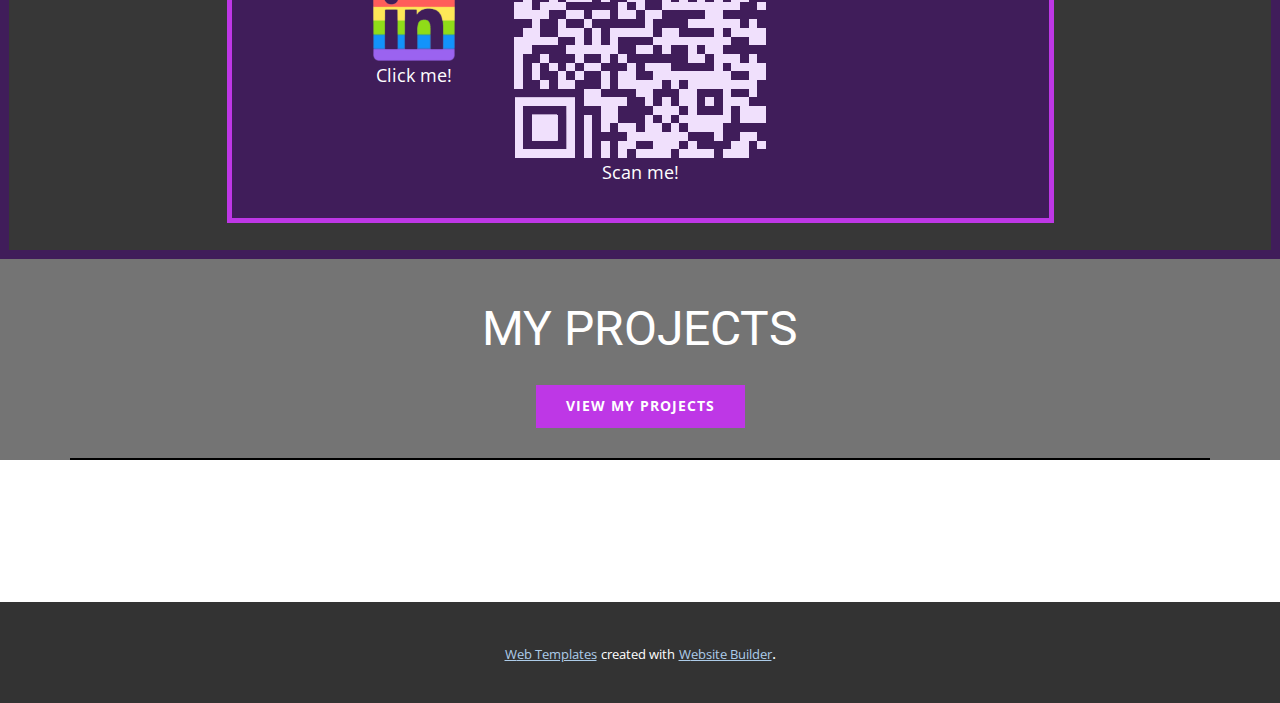
==== commit 427b11d6: "Add files via upload" ====
--- a/index.html
+++ b/index.html
@@ -36,7 +36,7 @@
     <meta property="og:type" content="website">
     <link rel="canonical" href="/">
   <meta data-intl-tel-input-cdn-path="intlTelInput/"></head>
-  <body data-home-page="https://website6167742.nicepage.io/Home.html?version=67b02479-efcf-073f-d6cc-76bc668c853e" data-home-page-title="Home" data-path-to-root="./" data-include-products="false" class="u-body u-xl-mode" data-lang="en"><header class="u-clearfix u-custom-color-5 u-header u-header" id="sec-23e3"><div class="u-clearfix u-sheet u-sheet-1">
+  <body data-home-page="https://website6167742.nicepage.io/Home.html?version=b5c2351f-f4b7-d91b-92ea-777b2be4b3b4" data-home-page-title="Home" data-path-to-root="./" data-include-products="false" class="u-body u-xl-mode" data-lang="en"><header class="u-clearfix u-custom-color-5 u-header u-header" id="sec-23e3"><div class="u-clearfix u-sheet u-sheet-1">
         <nav class="u-menu u-menu-one-level u-offcanvas u-menu-1" data-responsive-from="MD">
           <div class="menu-collapse" style="font-size: 1rem; letter-spacing: 0px; text-transform: uppercase; font-weight: 500;">
             <a class="u-button-style u-custom-active-border-color u-custom-active-color u-custom-border u-custom-border-color u-custom-borders u-custom-hover-border-color u-custom-hover-color u-custom-left-right-menu-spacing u-custom-padding-bottom u-custom-text-active-color u-custom-text-color u-custom-text-hover-color u-custom-top-bottom-menu-spacing u-nav-link u-text-active-palette-1-base u-text-hover-palette-2-base" href="#">
@@ -173,38 +173,38 @@
         <h2 class="u-align-center u-custom-font u-text u-text-default u-text-1" data-animation-name="customAnimationIn" data-animation-duration="1500" data-animation-delay="0">MY STRENGTHS</h2>
         <div class="custom-expanded u-expanded-width-xl u-list u-list-1">
           <div class="u-repeater u-repeater-1">
-            <div class="u-align-center u-border-3 u-border-custom-color-4 u-container-align-center-xs u-container-style u-custom-color-6 u-list-item u-radius-15 u-repeater-item u-shape-round u-list-item-1" data-href="https://nicepage.com" data-animation-name="customAnimationIn" data-animation-duration="1500">
+            <div class="u-align-center u-border-3 u-border-custom-color-4 u-container-align-center-xs u-container-style u-custom-color-6 u-list-item u-radius-15 u-repeater-item u-shape-round u-list-item-1" data-animation-name="customAnimationIn" data-animation-duration="1500">
               <div class="u-container-layout u-similar-container u-valign-middle u-container-layout-1">
                 <h6 class="u-custom-font u-text u-text-2">Problem Solving</h6>
               </div>
             </div>
-            <div class="u-align-center u-border-3 u-border-custom-color-4 u-container-align-center-xs u-container-style u-custom-color-6 u-list-item u-radius-15 u-repeater-item u-shape-round u-list-item-2" data-href="https://nicepage.com" data-animation-direction="Up" data-animation-name="customAnimationIn" data-animation-duration="1500" data-animation-delay="250">
+            <div class="u-align-center u-border-3 u-border-custom-color-4 u-container-align-center-xs u-container-style u-custom-color-6 u-list-item u-radius-15 u-repeater-item u-shape-round u-list-item-2" data-animation-direction="Up" data-animation-name="customAnimationIn" data-animation-duration="1500" data-animation-delay="250">
               <div class="u-container-layout u-similar-container u-valign-middle u-container-layout-2">
                 <h6 class="u-custom-font u-text u-text-3">Strong Communication</h6>
               </div>
             </div>
-            <div class="u-align-center u-border-3 u-border-custom-color-4 u-container-align-center-xs u-container-align-left-lg u-container-align-left-md u-container-align-left-sm u-container-align-left-xl u-container-style u-custom-color-6 u-list-item u-radius-15 u-repeater-item u-shape-round u-list-item-3" data-href="https://nicepage.com" data-animation-direction="Up" data-animation-name="customAnimationIn" data-animation-duration="1500" data-animation-delay="500">
+            <div class="u-align-center u-border-3 u-border-custom-color-4 u-container-align-center-xs u-container-align-left-lg u-container-align-left-md u-container-align-left-sm u-container-align-left-xl u-container-style u-custom-color-6 u-list-item u-radius-15 u-repeater-item u-shape-round u-list-item-3" data-animation-direction="Up" data-animation-name="customAnimationIn" data-animation-duration="1500" data-animation-delay="500">
               <div class="u-container-layout u-similar-container u-valign-middle u-container-layout-3">
                 <h6 class="u-custom-font u-text u-text-4"><span class="u-icon"></span>&nbsp;Eagerness to Learn
                 </h6>
               </div>
             </div>
-            <div class="u-align-center u-border-3 u-border-custom-color-4 u-container-align-center-xs u-container-style u-custom-color-6 u-list-item u-radius-15 u-repeater-item u-shape-round u-list-item-4" data-href="https://nicepage.com" data-animation-direction="Up" data-animation-name="customAnimationIn" data-animation-duration="1500" data-animation-delay="750">
+            <div class="u-align-center u-border-3 u-border-custom-color-4 u-container-align-center-xs u-container-style u-custom-color-6 u-list-item u-radius-15 u-repeater-item u-shape-round u-list-item-4" data-animation-direction="Up" data-animation-name="customAnimationIn" data-animation-duration="1500" data-animation-delay="750">
               <div class="u-container-layout u-similar-container u-valign-middle u-container-layout-4">
                 <h6 class="u-custom-font u-text u-text-5">Attention to Detail</h6>
               </div>
             </div>
-            <div class="u-align-center u-border-3 u-border-custom-color-4 u-container-align-center-xs u-container-style u-custom-color-6 u-list-item u-radius-15 u-repeater-item u-shape-round u-list-item-5" data-href="https://nicepage.com" data-animation-direction="Up" data-animation-name="customAnimationIn" data-animation-duration="1500" data-animation-delay="750">
+            <div class="u-align-center u-border-3 u-border-custom-color-4 u-container-align-center-xs u-container-style u-custom-color-6 u-list-item u-radius-15 u-repeater-item u-shape-round u-list-item-5" data-animation-direction="Up" data-animation-name="customAnimationIn" data-animation-duration="1500" data-animation-delay="750">
               <div class="u-container-layout u-similar-container u-valign-middle u-container-layout-5">
                 <h6 class="u-custom-font u-text u-text-6">Time Management and Organization</h6>
               </div>
             </div>
-            <div class="u-align-center u-border-3 u-border-custom-color-4 u-container-align-center-xs u-container-align-left-lg u-container-align-left-md u-container-align-left-sm u-container-align-left-xl u-container-style u-custom-color-6 u-list-item u-radius-15 u-repeater-item u-shape-round u-list-item-6" data-href="https://nicepage.com" data-animation-direction="Up" data-animation-name="customAnimationIn" data-animation-duration="1500" data-animation-delay="750">
+            <div class="u-align-center u-border-3 u-border-custom-color-4 u-container-align-center-xs u-container-align-left-lg u-container-align-left-md u-container-align-left-sm u-container-align-left-xl u-container-style u-custom-color-6 u-list-item u-radius-15 u-repeater-item u-shape-round u-list-item-6" data-animation-direction="Up" data-animation-name="customAnimationIn" data-animation-duration="1500" data-animation-delay="750">
               <div class="u-container-layout u-similar-container u-valign-middle u-container-layout-6">
                 <h6 class="u-custom-font u-text u-text-7">Resilience and Persistence</h6>
               </div>
             </div>
-            <div class="u-align-center u-border-3 u-border-custom-color-4 u-container-align-center-xs u-container-align-left-lg u-container-align-left-md u-container-align-left-sm u-container-align-left-xl u-container-style u-custom-color-6 u-list-item u-radius-15 u-repeater-item u-shape-round u-list-item-7" data-href="https://nicepage.com" data-animation-direction="Up" data-animation-name="customAnimationIn" data-animation-duration="1500" data-animation-delay="1000">
+            <div class="u-align-center u-border-3 u-border-custom-color-4 u-container-align-center-xs u-container-align-left-lg u-container-align-left-md u-container-align-left-sm u-container-align-left-xl u-container-style u-custom-color-6 u-list-item u-radius-15 u-repeater-item u-shape-round u-list-item-7" data-animation-direction="Up" data-animation-name="customAnimationIn" data-animation-duration="1500" data-animation-delay="1000">
               <div class="u-container-layout u-similar-container u-valign-middle u-container-layout-7">
                 <h6 class="u-custom-font u-text u-text-8">Analytical Thinking</h6>
               </div>
@@ -226,84 +226,84 @@
     <section class="u-align-center-lg u-align-center-md u-align-center-xl u-align-left-sm u-align-left-xs u-clearfix u-custom-color-2 u-section-5" id="carousel_556c" data-animation-name="" data-animation-duration="0" data-animation-delay="0" data-animation-direction="">
       <div class="u-clearfix u-sheet u-sheet-1">
         <h2 class="u-align-center u-custom-font u-text u-text-default u-text-1" data-animation-name="customAnimationIn" data-animation-duration="1500" data-animation-delay="0">INDUSTRY SKILLS</h2>
-        <div class="custom-expanded u-expanded-width-xl u-list u-list-1">
+        <div class="u-expanded-width u-list u-list-1">
           <div class="u-repeater u-repeater-1">
-            <div class="u-align-center u-border-3 u-border-custom-color-5 u-container-align-center u-container-style u-custom-color-6 u-list-item u-radius-15 u-repeater-item u-shape-round u-list-item-1" data-href="https://nicepage.com" data-animation-name="customAnimationIn" data-animation-duration="1500">
+            <div class="u-align-center u-border-3 u-border-custom-color-5 u-container-align-center u-container-style u-custom-color-6 u-list-item u-radius u-repeater-item u-shape-round u-list-item-1" data-animation-name="customAnimationIn" data-animation-duration="1500">
               <div class="u-container-layout u-similar-container u-valign-middle u-container-layout-1">
                 <h6 class="u-align-center u-custom-font u-text u-text-2">C++</h6>
               </div>
             </div>
-            <div class="u-align-center u-border-3 u-border-custom-color-5 u-container-align-center u-container-style u-custom-color-6 u-list-item u-radius-15 u-repeater-item u-shape-round u-list-item-2" data-href="https://nicepage.com" data-animation-direction="Up" data-animation-name="customAnimationIn" data-animation-duration="1500" data-animation-delay="250">
+            <div class="u-align-center u-border-3 u-border-custom-color-5 u-container-align-center u-container-style u-custom-color-6 u-list-item u-radius u-repeater-item u-shape-round u-list-item-2" data-animation-direction="Up" data-animation-name="customAnimationIn" data-animation-duration="1500" data-animation-delay="250">
               <div class="u-container-layout u-similar-container u-valign-middle u-container-layout-2">
                 <h6 class="u-align-center u-custom-font u-text u-text-3">HTML</h6>
               </div>
             </div>
-            <div class="u-align-center u-border-3 u-border-custom-color-5 u-container-align-center u-container-style u-custom-color-6 u-list-item u-radius-15 u-repeater-item u-shape-round u-list-item-3" data-href="https://nicepage.com" data-animation-direction="Up" data-animation-name="customAnimationIn" data-animation-duration="1500" data-animation-delay="500">
+            <div class="u-align-center u-border-3 u-border-custom-color-5 u-container-align-center u-container-style u-custom-color-6 u-list-item u-radius u-repeater-item u-shape-round u-list-item-3" data-animation-direction="Up" data-animation-name="customAnimationIn" data-animation-duration="1500" data-animation-delay="500">
               <div class="u-container-layout u-similar-container u-valign-middle u-container-layout-3">
                 <h6 class="u-align-center u-custom-font u-text u-text-4">COBOL</h6>
               </div>
             </div>
-            <div class="u-align-center u-border-3 u-border-custom-color-5 u-container-align-center u-container-style u-custom-color-6 u-list-item u-radius-15 u-repeater-item u-shape-round u-list-item-4" data-href="https://nicepage.com" data-animation-direction="Up" data-animation-name="customAnimationIn" data-animation-duration="1500" data-animation-delay="750">
+            <div class="u-align-center u-border-3 u-border-custom-color-5 u-container-align-center u-container-style u-custom-color-6 u-list-item u-radius u-repeater-item u-shape-round u-list-item-4" data-animation-direction="Up" data-animation-name="customAnimationIn" data-animation-duration="1500" data-animation-delay="750">
               <div class="u-container-layout u-similar-container u-valign-middle u-container-layout-4">
                 <h6 class="u-align-center u-custom-font u-text u-text-5">Digital Design</h6>
               </div>
             </div>
-            <div class="u-align-center u-border-3 u-border-custom-color-5 u-container-align-center u-container-style u-custom-color-6 u-list-item u-radius-15 u-repeater-item u-shape-round u-list-item-5" data-href="https://nicepage.com" data-animation-direction="Up" data-animation-name="customAnimationIn" data-animation-duration="1500" data-animation-delay="750">
+            <div class="u-align-center u-border-3 u-border-custom-color-5 u-container-align-center u-container-style u-custom-color-6 u-list-item u-radius u-repeater-item u-shape-round u-list-item-5" data-animation-direction="Up" data-animation-name="customAnimationIn" data-animation-duration="1500" data-animation-delay="750">
               <div class="u-container-layout u-similar-container u-valign-middle u-container-layout-5">
                 <h6 class="u-align-center u-custom-font u-text u-text-6">C#</h6>
               </div>
             </div>
-            <div class="u-align-center u-border-3 u-border-custom-color-5 u-container-align-center u-container-style u-custom-color-6 u-list-item u-radius-15 u-repeater-item u-shape-round u-list-item-6" data-href="https://nicepage.com" data-animation-direction="Up" data-animation-name="customAnimationIn" data-animation-duration="1500" data-animation-delay="750">
+            <div class="u-align-center u-border-3 u-border-custom-color-5 u-container-align-center u-container-style u-custom-color-6 u-list-item u-radius u-repeater-item u-shape-round u-list-item-6" data-animation-direction="Up" data-animation-name="customAnimationIn" data-animation-duration="1500" data-animation-delay="750">
               <div class="u-container-layout u-similar-container u-valign-middle u-container-layout-6">
                 <h6 class="u-align-center u-custom-font u-text u-text-7">CSS</h6>
               </div>
             </div>
-            <div class="u-align-center u-border-3 u-border-custom-color-5 u-container-align-center u-container-style u-custom-color-6 u-list-item u-radius-15 u-repeater-item u-shape-round u-list-item-7" data-href="https://nicepage.com" data-animation-direction="Up" data-animation-name="customAnimationIn" data-animation-duration="1500" data-animation-delay="1000">
+            <div class="u-align-center u-border-3 u-border-custom-color-5 u-container-align-center u-container-style u-custom-color-6 u-list-item u-radius u-repeater-item u-shape-round u-list-item-7" data-animation-direction="Up" data-animation-name="customAnimationIn" data-animation-duration="1500" data-animation-delay="1000">
               <div class="u-container-layout u-similar-container u-valign-middle u-container-layout-7">
                 <h6 class="u-align-center u-custom-font u-text u-text-8">Linux</h6>
               </div>
             </div>
-            <div class="u-align-center u-border-3 u-border-custom-color-5 u-container-align-center u-container-style u-custom-color-6 u-list-item u-radius-15 u-repeater-item u-shape-round u-list-item-8" data-href="https://nicepage.com" data-animation-direction="Up" data-animation-name="customAnimationIn" data-animation-duration="1500" data-animation-delay="1000">
+            <div class="u-align-center u-border-3 u-border-custom-color-5 u-container-align-center u-container-style u-custom-color-6 u-list-item u-radius u-repeater-item u-shape-round u-list-item-8" data-animation-direction="Up" data-animation-name="customAnimationIn" data-animation-duration="1500" data-animation-delay="1000">
               <div class="u-container-layout u-similar-container u-valign-middle u-container-layout-8">
                 <h6 class="u-align-center u-custom-font u-text u-text-9">Database Management</h6>
               </div>
             </div>
-            <div class="u-align-center u-border-3 u-border-custom-color-5 u-container-align-center u-container-style u-custom-color-6 u-list-item u-radius-15 u-repeater-item u-shape-round u-list-item-9" data-href="https://nicepage.com" data-animation-direction="Up" data-animation-name="customAnimationIn" data-animation-duration="1500" data-animation-delay="1000">
+            <div class="u-align-center u-border-3 u-border-custom-color-5 u-container-align-center u-container-style u-custom-color-6 u-list-item u-radius u-repeater-item u-shape-round u-list-item-9" data-animation-direction="Up" data-animation-name="customAnimationIn" data-animation-duration="1500" data-animation-delay="1000">
               <div class="u-container-layout u-similar-container u-valign-middle u-container-layout-9">
                 <h6 class="u-align-center u-custom-font u-text u-text-10">SQL</h6>
               </div>
             </div>
-            <div class="u-align-center u-border-3 u-border-custom-color-5 u-container-align-center u-container-style u-custom-color-6 u-list-item u-radius-15 u-repeater-item u-shape-round u-list-item-10" data-href="https://nicepage.com" data-animation-direction="Up" data-animation-name="customAnimationIn" data-animation-duration="1500" data-animation-delay="1000">
+            <div class="u-align-center u-border-3 u-border-custom-color-5 u-container-align-center u-container-style u-custom-color-6 u-list-item u-radius u-repeater-item u-shape-round u-list-item-10" data-animation-direction="Up" data-animation-name="customAnimationIn" data-animation-duration="1500" data-animation-delay="1000">
               <div class="u-container-layout u-similar-container u-valign-middle u-container-layout-10">
                 <h6 class="u-align-center u-custom-font u-text u-text-11">JavaScript</h6>
               </div>
             </div>
-            <div class="u-align-center u-border-3 u-border-custom-color-5 u-container-align-center u-container-style u-custom-color-6 u-list-item u-radius-15 u-repeater-item u-shape-round u-list-item-11" data-href="https://nicepage.com" data-animation-direction="Up" data-animation-name="customAnimationIn" data-animation-duration="1500" data-animation-delay="1000">
+            <div class="u-align-center u-border-3 u-border-custom-color-5 u-container-align-center u-container-style u-custom-color-6 u-list-item u-radius u-repeater-item u-shape-round u-list-item-11" data-animation-direction="Up" data-animation-name="customAnimationIn" data-animation-duration="1500" data-animation-delay="1000">
               <div class="u-container-layout u-similar-container u-valign-middle u-container-layout-11">
                 <h6 class="u-align-center u-custom-font u-text u-text-12">z/OS: TSO/ISPF </h6>
               </div>
             </div>
-            <div class="u-align-center u-border-3 u-border-custom-color-5 u-container-align-center u-container-style u-custom-color-6 u-list-item u-radius-15 u-repeater-item u-shape-round u-list-item-12" data-href="https://nicepage.com" data-animation-direction="Up" data-animation-name="customAnimationIn" data-animation-duration="1500" data-animation-delay="1000">
+            <div class="u-align-center u-border-3 u-border-custom-color-5 u-container-align-center u-container-style u-custom-color-6 u-list-item u-radius u-repeater-item u-shape-round u-list-item-12" data-href="https://nicepage.com" data-animation-direction="Up" data-animation-name="customAnimationIn" data-animation-duration="1500" data-animation-delay="1000">
               <div class="u-container-layout u-similar-container u-valign-middle u-container-layout-12">
                 <h6 class="u-align-center u-custom-font u-text u-text-13">Data Analysis</h6>
               </div>
             </div>
-            <div class="u-align-center u-border-3 u-border-custom-color-5 u-container-align-center u-container-style u-custom-color-6 u-list-item u-radius-15 u-repeater-item u-shape-round u-list-item-13" data-href="https://nicepage.com" data-animation-direction="Up" data-animation-name="customAnimationIn" data-animation-duration="1500" data-animation-delay="1000">
+            <div class="u-align-center u-border-3 u-border-custom-color-5 u-container-align-center u-container-style u-custom-color-6 u-list-item u-radius u-repeater-item u-shape-round u-list-item-13" data-animation-direction="Up" data-animation-name="customAnimationIn" data-animation-duration="1500" data-animation-delay="1000">
               <div class="u-container-layout u-similar-container u-valign-middle u-container-layout-13">
                 <h6 class="u-align-center u-custom-font u-text u-text-14">Java</h6>
               </div>
             </div>
-            <div class="u-align-center u-border-3 u-border-custom-color-5 u-container-align-center u-container-style u-custom-color-6 u-list-item u-radius-15 u-repeater-item u-shape-round u-list-item-14" data-href="https://nicepage.com" data-animation-direction="Up" data-animation-name="customAnimationIn" data-animation-duration="1500" data-animation-delay="1000">
+            <div class="u-align-center u-border-3 u-border-custom-color-5 u-container-align-center u-container-style u-custom-color-6 u-list-item u-radius u-repeater-item u-shape-round u-list-item-14" data-animation-direction="Up" data-animation-name="customAnimationIn" data-animation-duration="1500" data-animation-delay="1000">
               <div class="u-container-layout u-similar-container u-valign-middle u-container-layout-14">
                 <h6 class="u-align-center u-custom-font u-text u-text-15">PHP</h6>
               </div>
             </div>
-            <div class="u-align-center u-border-3 u-border-custom-color-5 u-container-align-center u-container-style u-custom-color-6 u-list-item u-radius-15 u-repeater-item u-shape-round u-list-item-15" data-href="https://nicepage.com" data-animation-direction="Up" data-animation-name="customAnimationIn" data-animation-duration="1500" data-animation-delay="1000">
+            <div class="u-align-center u-border-3 u-border-custom-color-5 u-container-align-center u-container-style u-custom-color-6 u-list-item u-radius u-repeater-item u-shape-round u-list-item-15" data-animation-direction="Up" data-animation-name="customAnimationIn" data-animation-duration="1500" data-animation-delay="1000">
               <div class="u-container-layout u-similar-container u-valign-middle u-container-layout-15">
                 <h6 class="u-align-center u-custom-font u-text u-text-16">UX/UI Design</h6>
               </div>
             </div>
-            <div class="u-align-center u-border-3 u-border-custom-color-5 u-container-align-center u-container-style u-custom-color-6 u-list-item u-radius-15 u-repeater-item u-shape-round u-list-item-16" data-href="https://nicepage.com" data-animation-direction="Up" data-animation-name="customAnimationIn" data-animation-duration="1500" data-animation-delay="1000">
+            <div class="u-align-center u-border-3 u-border-custom-color-5 u-container-align-center u-container-style u-custom-color-6 u-list-item u-radius u-repeater-item u-shape-round u-list-item-16" data-animation-direction="Up" data-animation-name="customAnimationIn" data-animation-duration="1500" data-animation-delay="1000">
               <div class="u-container-layout u-similar-container u-valign-middle u-container-layout-16">
                 <h6 class="u-align-center u-custom-font u-text u-text-17">Unity</h6>
               </div>
@@ -368,7 +368,7 @@
         <div class="u-align-center u-border-2 u-border-black u-border-no-left u-border-no-right u-border-no-top u-container-align-center u-container-style u-expanded-width u-group u-shape-rectangle u-group-1">
           <div class="u-container-layout u-container-layout-1">
             <h2 class="u-align-center u-text u-text-default u-text-1">MY PROJECTS </h2>
-            <a href="Home.html" class="u-btn u-button-style u-custom-color-4 u-hover-custom-color-2 u-btn-1">VIEW MY PROJECTS </a>
+            <a href="Projects.html" class="u-btn u-button-style u-custom-color-4 u-hover-custom-color-2 u-btn-1">VIEW MY PROJECTS </a>
           </div>
         </div>
       </div>
@@ -390,6 +390,16 @@
         <p class="u-small-text u-text u-text-body-alt-color u-text-variant u-text-1">Site by TARA WARD.&nbsp;<br>2024 
         </p>
       </div></footer>
-   
+    <section class="u-backlink u-clearfix u-grey-80">
+      <a class="u-link" href="https://nicepage.com/website-templates" target="_blank">
+        <span>Web Templates</span>
+      </a>
+      <p class="u-text">
+        <span>created with</span>
+      </p>
+      <a class="u-link" href="https://nicepage.com/website-builder" target="_blank">
+        <span>Website Builder</span>
+      </a>. 
+    </section>
   
-</body></html>
+</body></html>--- a/Home.css
+++ b/Home.css
@@ -811,7 +811,7 @@
   --animation-custom_in-opacity: 0;
   --animation-custom_in-rotate: 0deg;
   --animation-custom_in-scale: 1;
-  background-image: none;
+  --radius: 15px;
 }
 
 .u-section-5 .u-container-layout-1 {
@@ -831,7 +831,7 @@
   --animation-custom_in-opacity: 0;
   --animation-custom_in-rotate: 0deg;
   --animation-custom_in-scale: 1;
-  background-image: none;
+  --radius: 15px;
 }
 
 .u-section-5 .u-container-layout-2 {
@@ -851,7 +851,7 @@
   --animation-custom_in-opacity: 0;
   --animation-custom_in-rotate: 0deg;
   --animation-custom_in-scale: 1;
-  background-image: none;
+  --radius: 15px;
 }
 
 .u-section-5 .u-container-layout-3 {
@@ -871,7 +871,7 @@
   --animation-custom_in-opacity: 0;
   --animation-custom_in-rotate: 0deg;
   --animation-custom_in-scale: 1;
-  background-image: none;
+  --radius: 15px;
 }
 
 .u-section-5 .u-container-layout-4 {
@@ -891,7 +891,7 @@
   --animation-custom_in-opacity: 0;
   --animation-custom_in-rotate: 0deg;
   --animation-custom_in-scale: 1;
-  background-image: none;
+  --radius: 15px;
 }
 
 .u-section-5 .u-container-layout-5 {
@@ -911,7 +911,7 @@
   --animation-custom_in-opacity: 0;
   --animation-custom_in-rotate: 0deg;
   --animation-custom_in-scale: 1;
-  background-image: none;
+  --radius: 15px;
 }
 
 .u-section-5 .u-container-layout-6 {
@@ -931,7 +931,7 @@
   --animation-custom_in-opacity: 0;
   --animation-custom_in-rotate: 0deg;
   --animation-custom_in-scale: 1;
-  background-image: none;
+  --radius: 15px;
 }
 
 .u-section-5 .u-container-layout-7 {
@@ -951,7 +951,7 @@
   --animation-custom_in-opacity: 0;
   --animation-custom_in-rotate: 0deg;
   --animation-custom_in-scale: 1;
-  background-image: none;
+  --radius: 15px;
 }
 
 .u-section-5 .u-container-layout-8 {
@@ -971,7 +971,7 @@
   --animation-custom_in-opacity: 0;
   --animation-custom_in-rotate: 0deg;
   --animation-custom_in-scale: 1;
-  background-image: none;
+  --radius: 15px;
 }
 
 .u-section-5 .u-container-layout-9 {
@@ -991,7 +991,7 @@
   --animation-custom_in-opacity: 0;
   --animation-custom_in-rotate: 0deg;
   --animation-custom_in-scale: 1;
-  background-image: none;
+  --radius: 15px;
 }
 
 .u-section-5 .u-container-layout-10 {
@@ -1011,7 +1011,7 @@
   --animation-custom_in-opacity: 0;
   --animation-custom_in-rotate: 0deg;
   --animation-custom_in-scale: 1;
-  background-image: none;
+  --radius: 15px;
 }
 
 .u-section-5 .u-container-layout-11 {
@@ -1031,7 +1031,7 @@
   --animation-custom_in-opacity: 0;
   --animation-custom_in-rotate: 0deg;
   --animation-custom_in-scale: 1;
-  background-image: none;
+  --radius: 15px;
 }
 
 .u-section-5 .u-container-layout-12 {
@@ -1051,7 +1051,7 @@
   --animation-custom_in-opacity: 0;
   --animation-custom_in-rotate: 0deg;
   --animation-custom_in-scale: 1;
-  background-image: none;
+  --radius: 15px;
 }
 
 .u-section-5 .u-container-layout-13 {
@@ -1071,7 +1071,7 @@
   --animation-custom_in-opacity: 0;
   --animation-custom_in-rotate: 0deg;
   --animation-custom_in-scale: 1;
-  background-image: none;
+  --radius: 15px;
 }
 
 .u-section-5 .u-container-layout-14 {
@@ -1091,7 +1091,7 @@
   --animation-custom_in-opacity: 0;
   --animation-custom_in-rotate: 0deg;
   --animation-custom_in-scale: 1;
-  background-image: none;
+  --radius: 15px;
 }
 
 .u-section-5 .u-container-layout-15 {
@@ -1111,7 +1111,7 @@
   --animation-custom_in-opacity: 0;
   --animation-custom_in-rotate: 0deg;
   --animation-custom_in-scale: 1;
-  background-image: none;
+  --radius: 15px;
 }
 
 .u-section-5 .u-container-layout-16 {
@@ -1131,10 +1131,7 @@
   }
 
   .u-section-5 .u-list-1 {
-    width: 866px;
-    margin-right: auto;
     margin-bottom: 46px;
-    margin-left: 0;
   }
 
   .u-section-5 .u-repeater-1 {
@@ -1208,10 +1205,6 @@
 }
 
 @media (max-width: 991px) {
-  .u-section-5 .u-list-1 {
-    width: 720px;
-  }
-
   .u-section-5 .u-repeater-1 {
     grid-template-columns: repeat(2, calc(50% - 18px));
     grid-auto-columns: calc(50% - 18px);
@@ -1220,10 +1213,6 @@
 }
 
 @media (max-width: 767px) {
-  .u-section-5 .u-list-1 {
-    width: 540px;
-  }
-
   .u-section-5 .u-repeater-1 {
     grid-template-columns: repeat(2, 50%);
     grid-auto-columns: calc(100% - 0px);
@@ -1311,10 +1300,6 @@
 }
 
 @media (max-width: 575px) {
-  .u-section-5 .u-list-1 {
-    width: 340px;
-  }
-
   .u-section-5 .u-repeater-1 {
     grid-template-columns: 100%;
     grid-auto-columns: 100%;
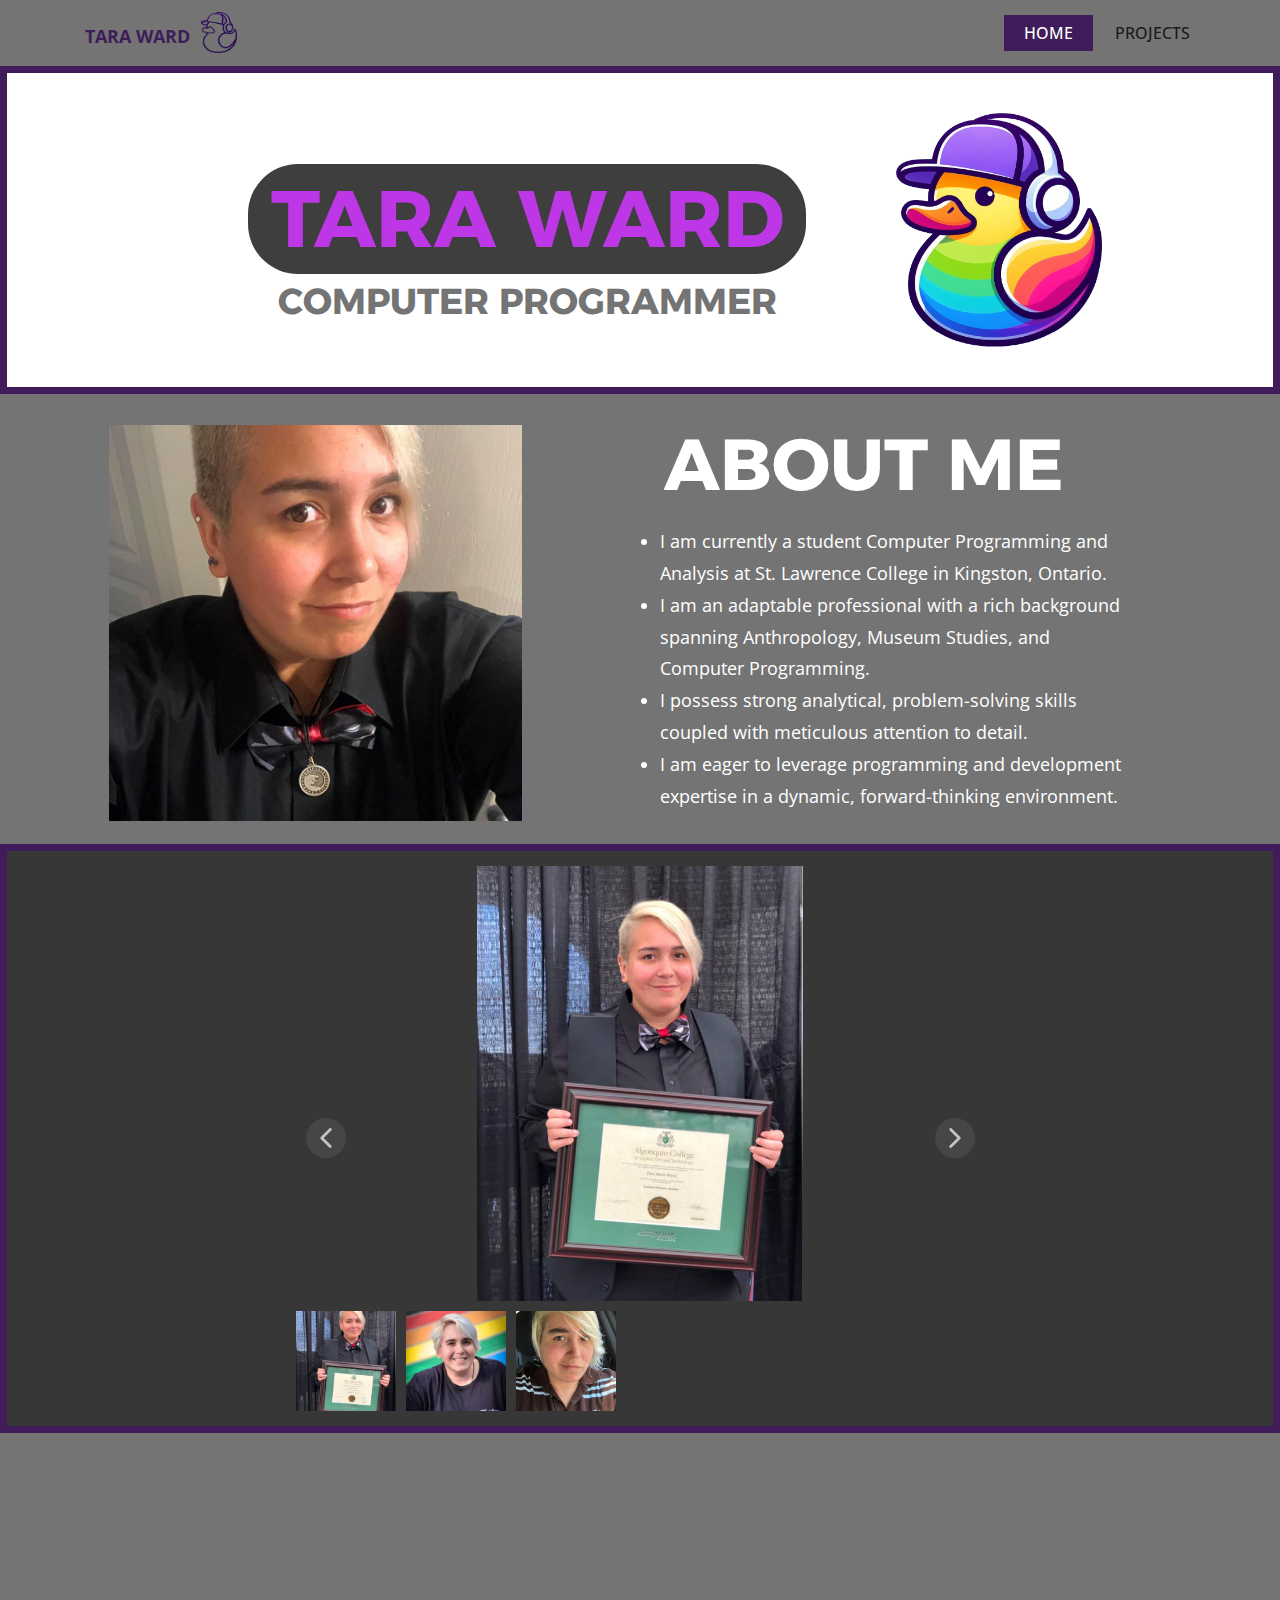
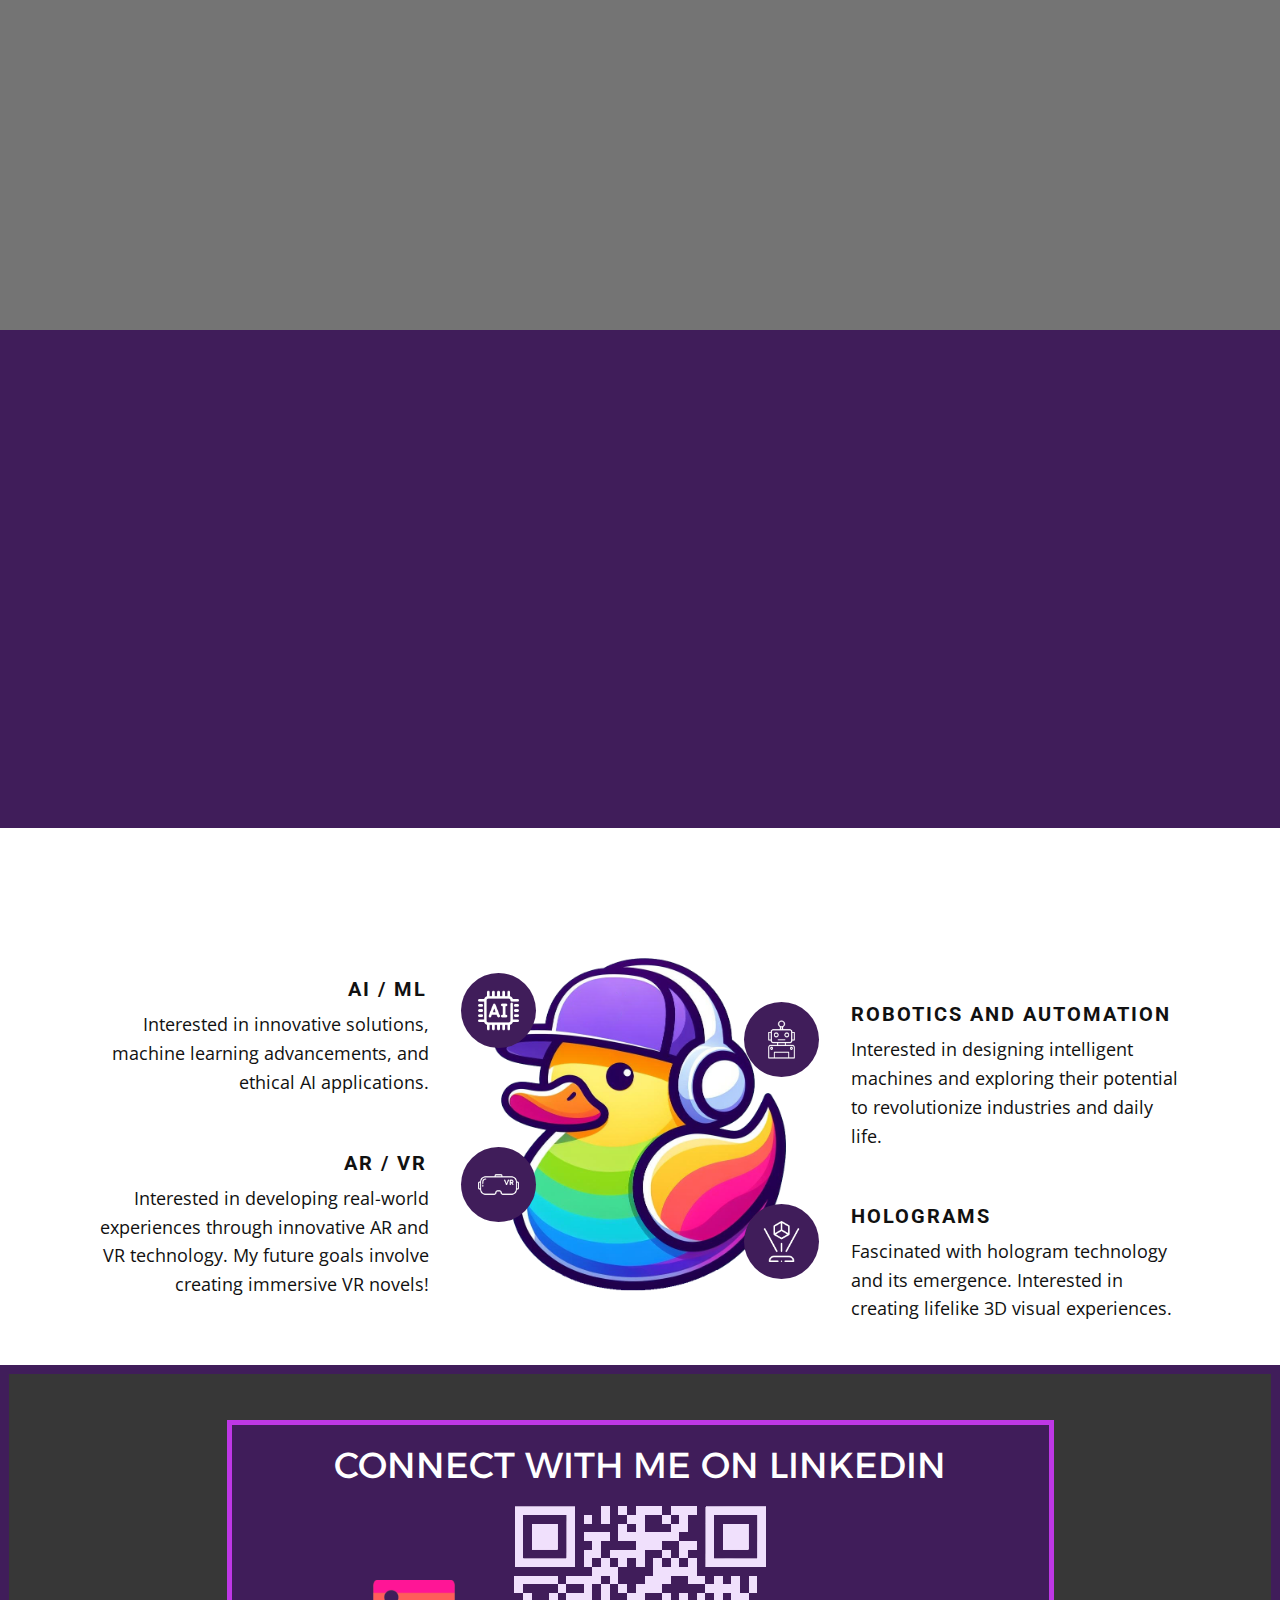
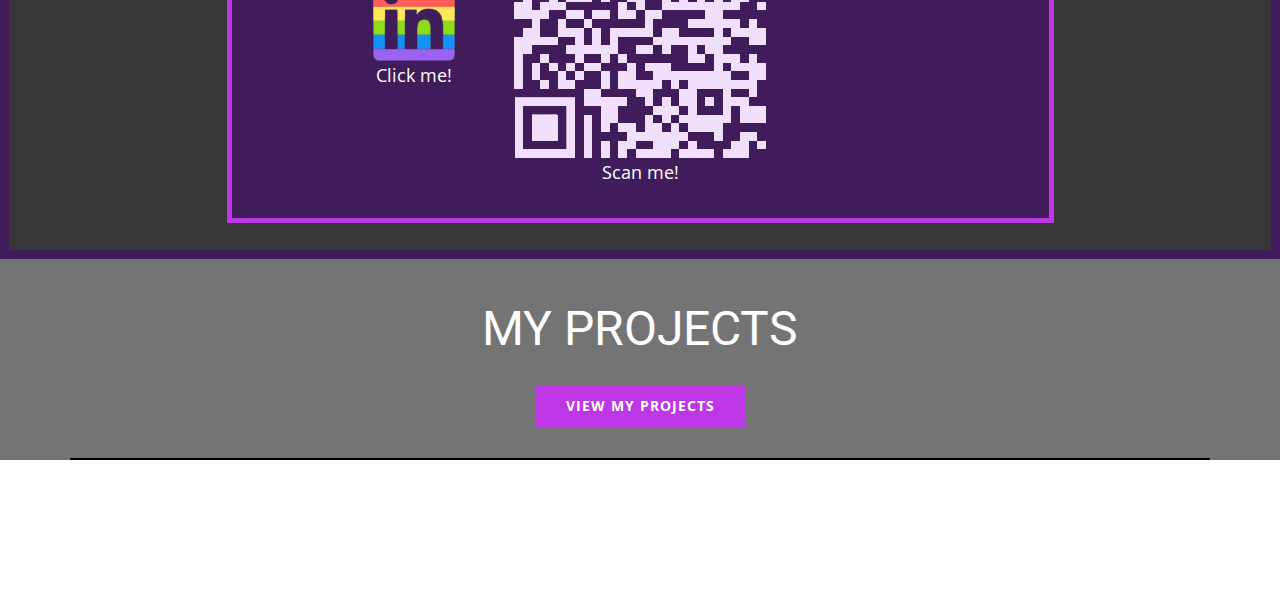
==== commit 2721a5cc: "Update index.html" ====
--- a/index.html
+++ b/index.html
@@ -36,7 +36,7 @@
     <meta property="og:type" content="website">
     <link rel="canonical" href="/">
   <meta data-intl-tel-input-cdn-path="intlTelInput/"></head>
-  <body data-home-page="https://website6167742.nicepage.io/Home.html?version=b5c2351f-f4b7-d91b-92ea-777b2be4b3b4" data-home-page-title="Home" data-path-to-root="./" data-include-products="false" class="u-body u-xl-mode" data-lang="en"><header class="u-clearfix u-custom-color-5 u-header u-header" id="sec-23e3"><div class="u-clearfix u-sheet u-sheet-1">
+  <body data-home-page="https://website6167742.nicepage.io/Home.html?version=abe19a06-8a87-8306-e7ae-dfd52a756db2" data-home-page-title="Home" data-path-to-root="./" data-include-products="false" class="u-body u-xl-mode" data-lang="en"><header class="u-clearfix u-custom-color-5 u-header u-header" id="sec-23e3"><div class="u-clearfix u-sheet u-sheet-1">
         <nav class="u-menu u-menu-one-level u-offcanvas u-menu-1" data-responsive-from="MD">
           <div class="menu-collapse" style="font-size: 1rem; letter-spacing: 0px; text-transform: uppercase; font-weight: 500;">
             <a class="u-button-style u-custom-active-border-color u-custom-active-color u-custom-border u-custom-border-color u-custom-borders u-custom-hover-border-color u-custom-hover-color u-custom-left-right-menu-spacing u-custom-padding-bottom u-custom-text-active-color u-custom-text-color u-custom-text-hover-color u-custom-top-bottom-menu-spacing u-nav-link u-text-active-palette-1-base u-text-hover-palette-2-base" href="#">
@@ -209,12 +209,12 @@
                 <h6 class="u-custom-font u-text u-text-8">Analytical Thinking</h6>
               </div>
             </div>
-            <div class="u-align-center u-border-3 u-border-custom-color-4 u-container-align-center-xs u-container-align-left-lg u-container-align-left-md u-container-align-left-sm u-container-align-left-xl u-container-style u-custom-color-6 u-list-item u-radius-15 u-repeater-item u-shape-round u-list-item-8" data-href="https://nicepage.com" data-animation-direction="Up" data-animation-name="customAnimationIn" data-animation-duration="1500" data-animation-delay="1000">
+            <div class="u-align-center u-border-3 u-border-custom-color-4 u-container-align-center-xs u-container-align-left-lg u-container-align-left-md u-container-align-left-sm u-container-align-left-xl u-container-style u-custom-color-6 u-list-item u-radius-15 u-repeater-item u-shape-round u-list-item-8" data-animation-direction="Up" data-animation-name="customAnimationIn" data-animation-duration="1500" data-animation-delay="1000">
               <div class="u-container-layout u-similar-container u-valign-middle u-container-layout-8">
                 <h6 class="u-custom-font u-text u-text-9">Adaptability</h6>
               </div>
             </div>
-            <div class="u-align-center u-border-3 u-border-custom-color-4 u-container-align-center-xs u-container-align-left-lg u-container-align-left-md u-container-align-left-sm u-container-align-left-xl u-container-style u-custom-color-6 u-list-item u-radius-15 u-repeater-item u-shape-round u-list-item-9" data-href="https://nicepage.com" data-animation-direction="Up" data-animation-name="customAnimationIn" data-animation-duration="1500" data-animation-delay="1000">
+            <div class="u-align-center u-border-3 u-border-custom-color-4 u-container-align-center-xs u-container-align-left-lg u-container-align-left-md u-container-align-left-sm u-container-align-left-xl u-container-style u-custom-color-6 u-list-item u-radius-15 u-repeater-item u-shape-round u-list-item-9" data-animation-direction="Up" data-animation-name="customAnimationIn" data-animation-duration="1500" data-animation-delay="1000">
               <div class="u-container-layout u-similar-container u-valign-middle u-container-layout-9">
                 <h6 class="u-custom-font u-text u-text-10">Professional and Ethical</h6>
               </div>
@@ -283,7 +283,7 @@
                 <h6 class="u-align-center u-custom-font u-text u-text-12">z/OS: TSO/ISPF </h6>
               </div>
             </div>
-            <div class="u-align-center u-border-3 u-border-custom-color-5 u-container-align-center u-container-style u-custom-color-6 u-list-item u-radius u-repeater-item u-shape-round u-list-item-12" data-href="https://nicepage.com" data-animation-direction="Up" data-animation-name="customAnimationIn" data-animation-duration="1500" data-animation-delay="1000">
+            <div class="u-align-center u-border-3 u-border-custom-color-5 u-container-align-center u-container-style u-custom-color-6 u-list-item u-radius u-repeater-item u-shape-round u-list-item-12" data-animation-direction="Up" data-animation-name="customAnimationIn" data-animation-duration="1500" data-animation-delay="1000">
               <div class="u-container-layout u-similar-container u-valign-middle u-container-layout-12">
                 <h6 class="u-align-center u-custom-font u-text u-text-13">Data Analysis</h6>
               </div>
@@ -390,16 +390,6 @@
         <p class="u-small-text u-text u-text-body-alt-color u-text-variant u-text-1">Site by TARA WARD.&nbsp;<br>2024 
         </p>
       </div></footer>
-    <section class="u-backlink u-clearfix u-grey-80">
-      <a class="u-link" href="https://nicepage.com/website-templates" target="_blank">
-        <span>Web Templates</span>
-      </a>
-      <p class="u-text">
-        <span>created with</span>
-      </p>
-      <a class="u-link" href="https://nicepage.com/website-builder" target="_blank">
-        <span>Website Builder</span>
-      </a>. 
-    </section>
+
   
-</body></html>+</body></html>
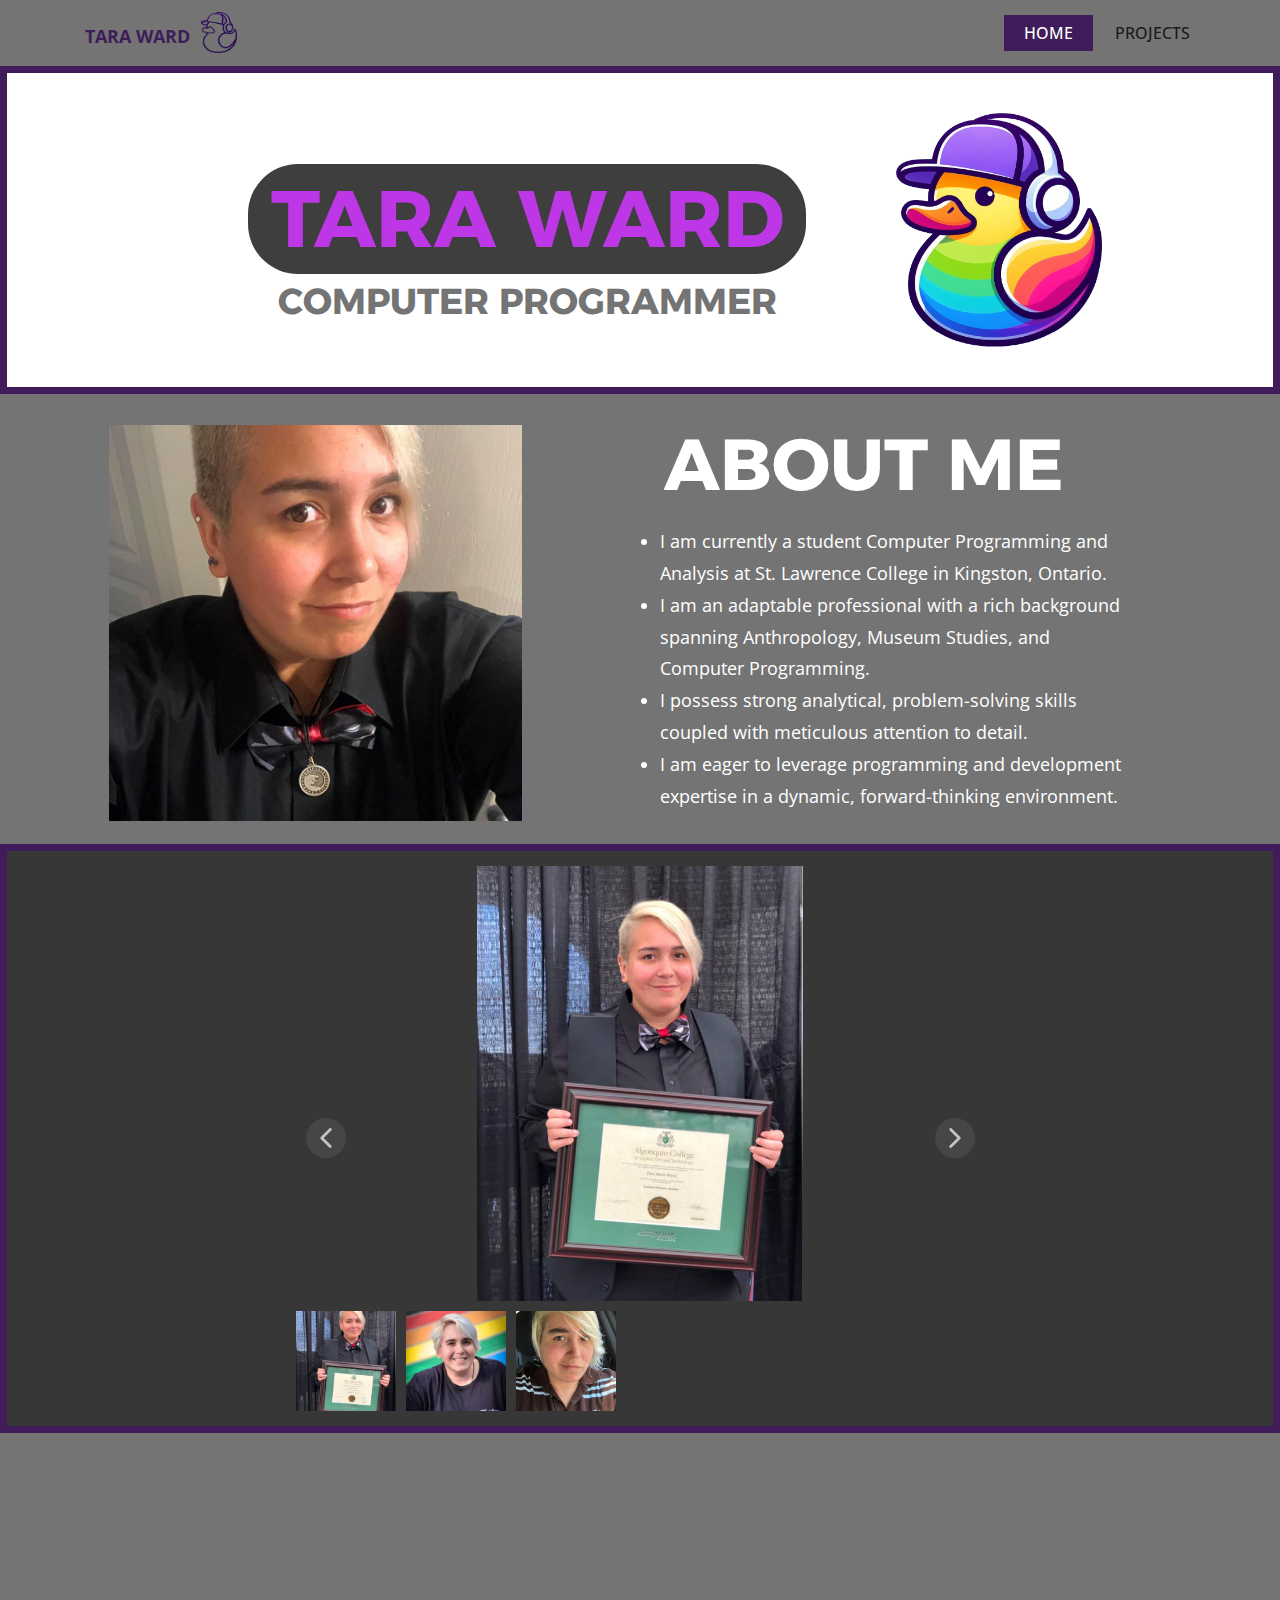
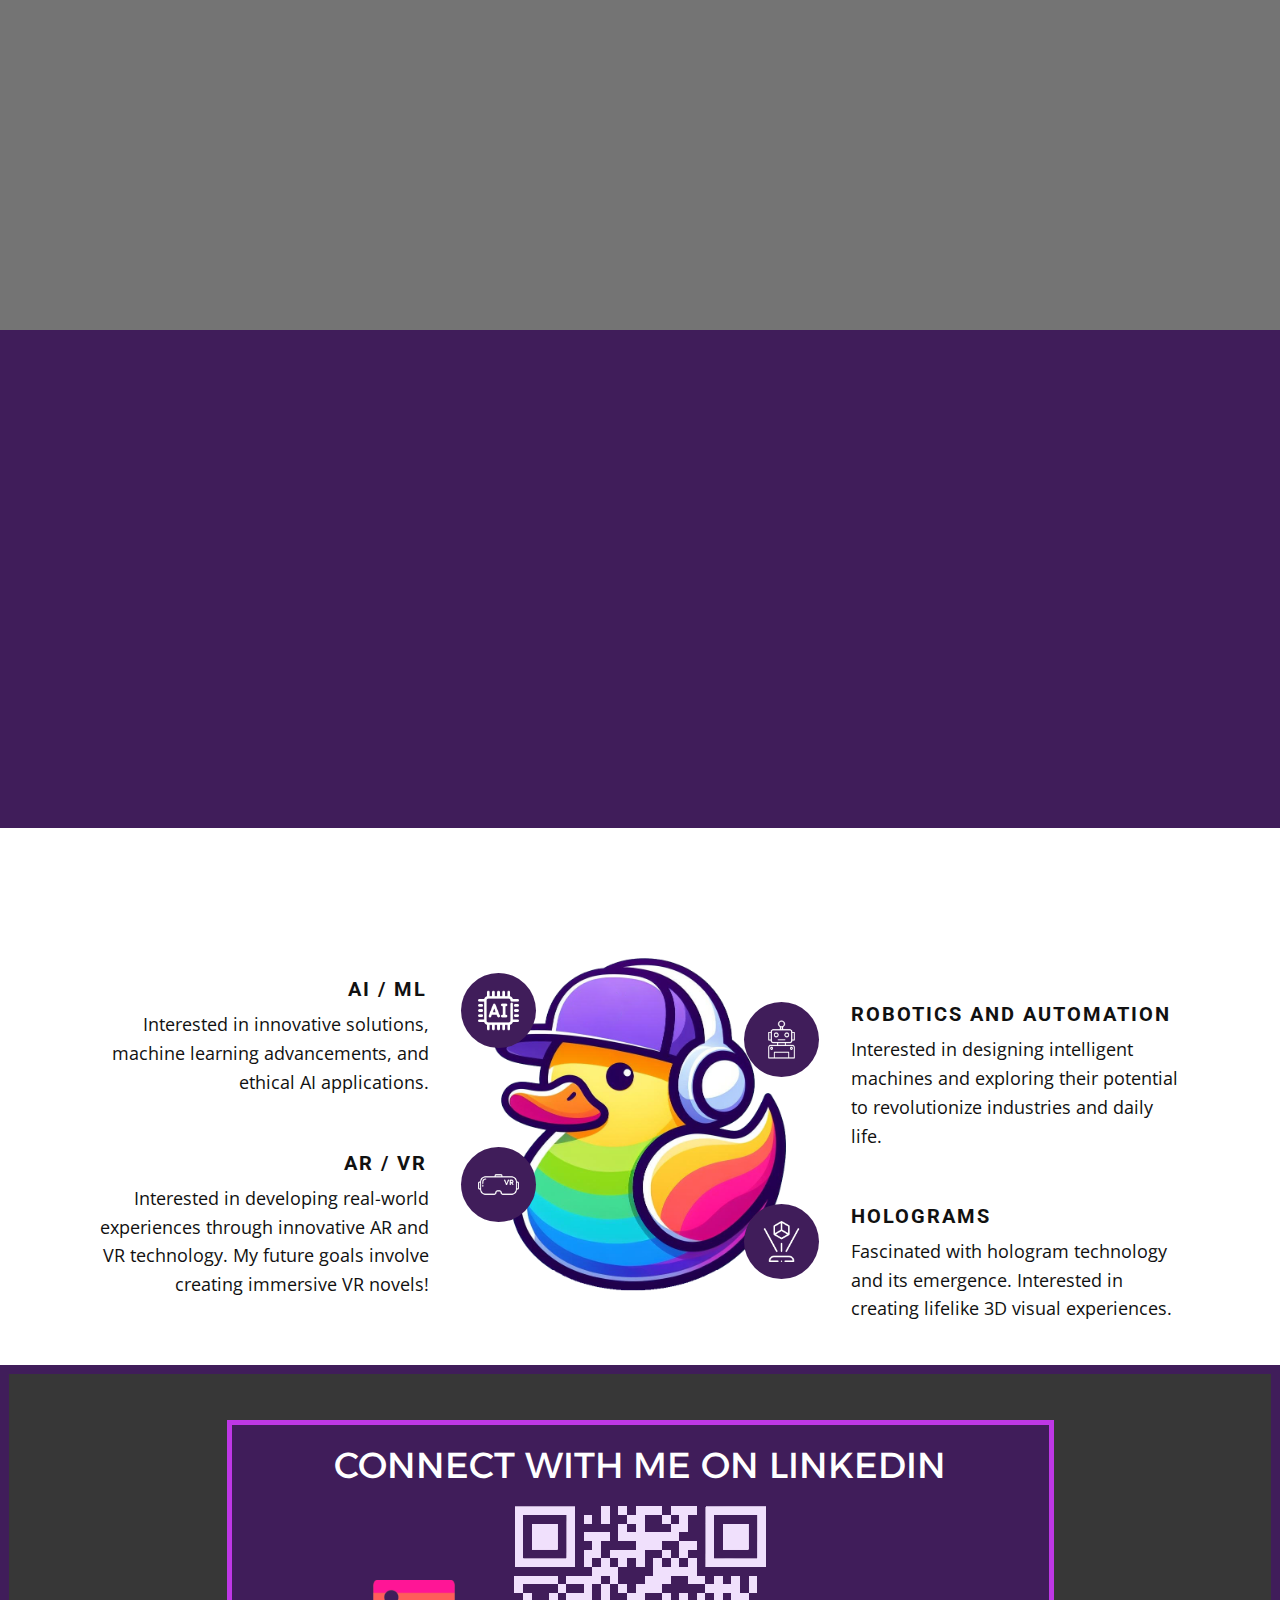
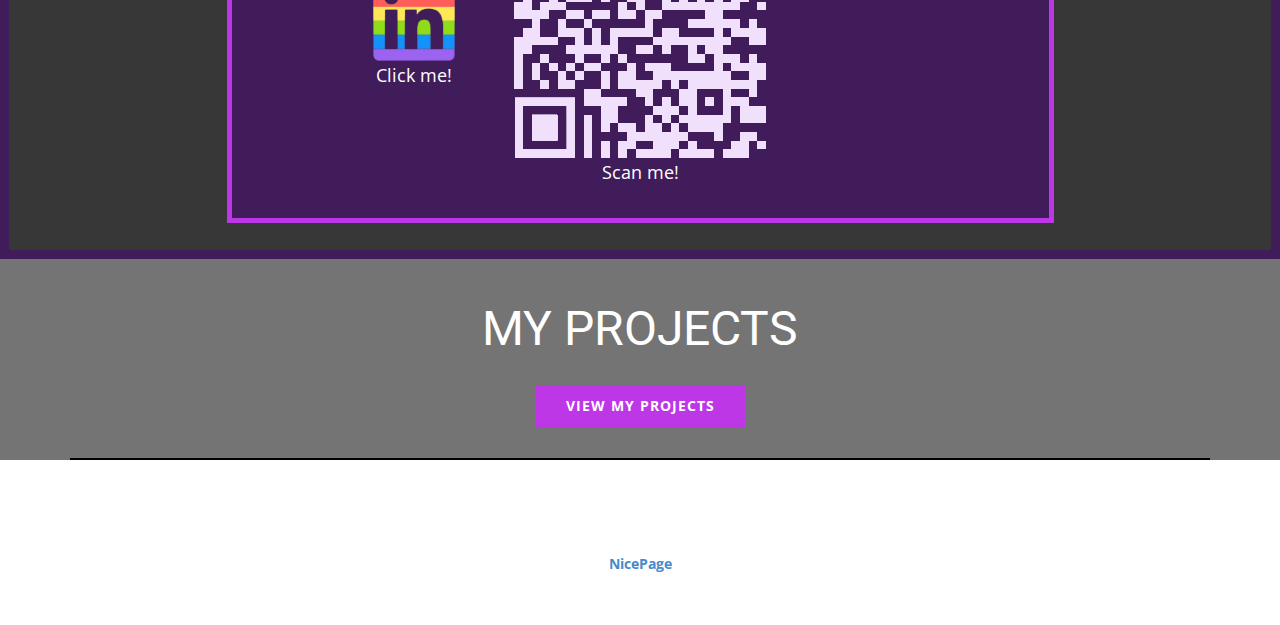
==== commit 933f151c: "Update index.html" ====
--- a/index.html
+++ b/index.html
@@ -45,6 +45,7 @@
 </g></svg>
             </a>
           </div>
+		<link rel="icon" sizes="16x16 32x32" href="images/duckoutline.ico">
           <div class="u-custom-menu u-nav-container">
             <ul class="u-nav u-spacing-2 u-unstyled u-nav-1"><li class="u-nav-item"><a class="u-active-custom-color-2 u-border-active-palette-1-base u-border-hover-palette-1-light-1 u-border-no-left u-border-no-right u-border-no-top u-button-style u-hover-custom-color-2 u-nav-link u-text-active-white u-text-grey-90 u-text-hover-white" href="Home.html" style="padding: 10px 20px;">Home</a>
 </li><li class="u-nav-item"><a class="u-active-custom-color-2 u-border-active-palette-1-base u-border-hover-palette-1-light-1 u-border-no-left u-border-no-right u-border-no-top u-button-style u-hover-custom-color-2 u-nav-link u-text-active-white u-text-grey-90 u-text-hover-white" href="Projects.html" style="padding: 10px 20px;">Projects</a>
@@ -62,7 +63,7 @@
             <div class="u-black u-menu-overlay u-opacity u-opacity-70"></div>
           </div>
         </nav>
-        <a href="https://nicepage.com" class="u-image u-logo u-image-1" data-image-width="725" data-image-height="824">
+        <a href="https://tara-ward.github.io/" class="u-image u-logo u-image-1" data-image-width="725" data-image-height="824">
           <img src="images/duckoutline.png" class="u-logo-image u-logo-image-1">
         </a>
         <p class="u-text u-text-custom-color-2 u-text-default u-text-1">TARA WARD</p>
@@ -387,7 +388,7 @@
         </div>
         <div class="u-video-shading"></div>
       </div><div class="u-clearfix u-sheet u-sheet-1">
-        <p class="u-small-text u-text u-text-body-alt-color u-text-variant u-text-1">Site by TARA WARD.&nbsp;<br>2024 
+        <p class="u-small-text u-text u-text-body-alt-color u-text-variant u-text-1">Site by TARA WARD&nbsp;<br>2024<br><a href="https://nicepage.com">NicePage</a>
         </p>
       </div></footer>
 
